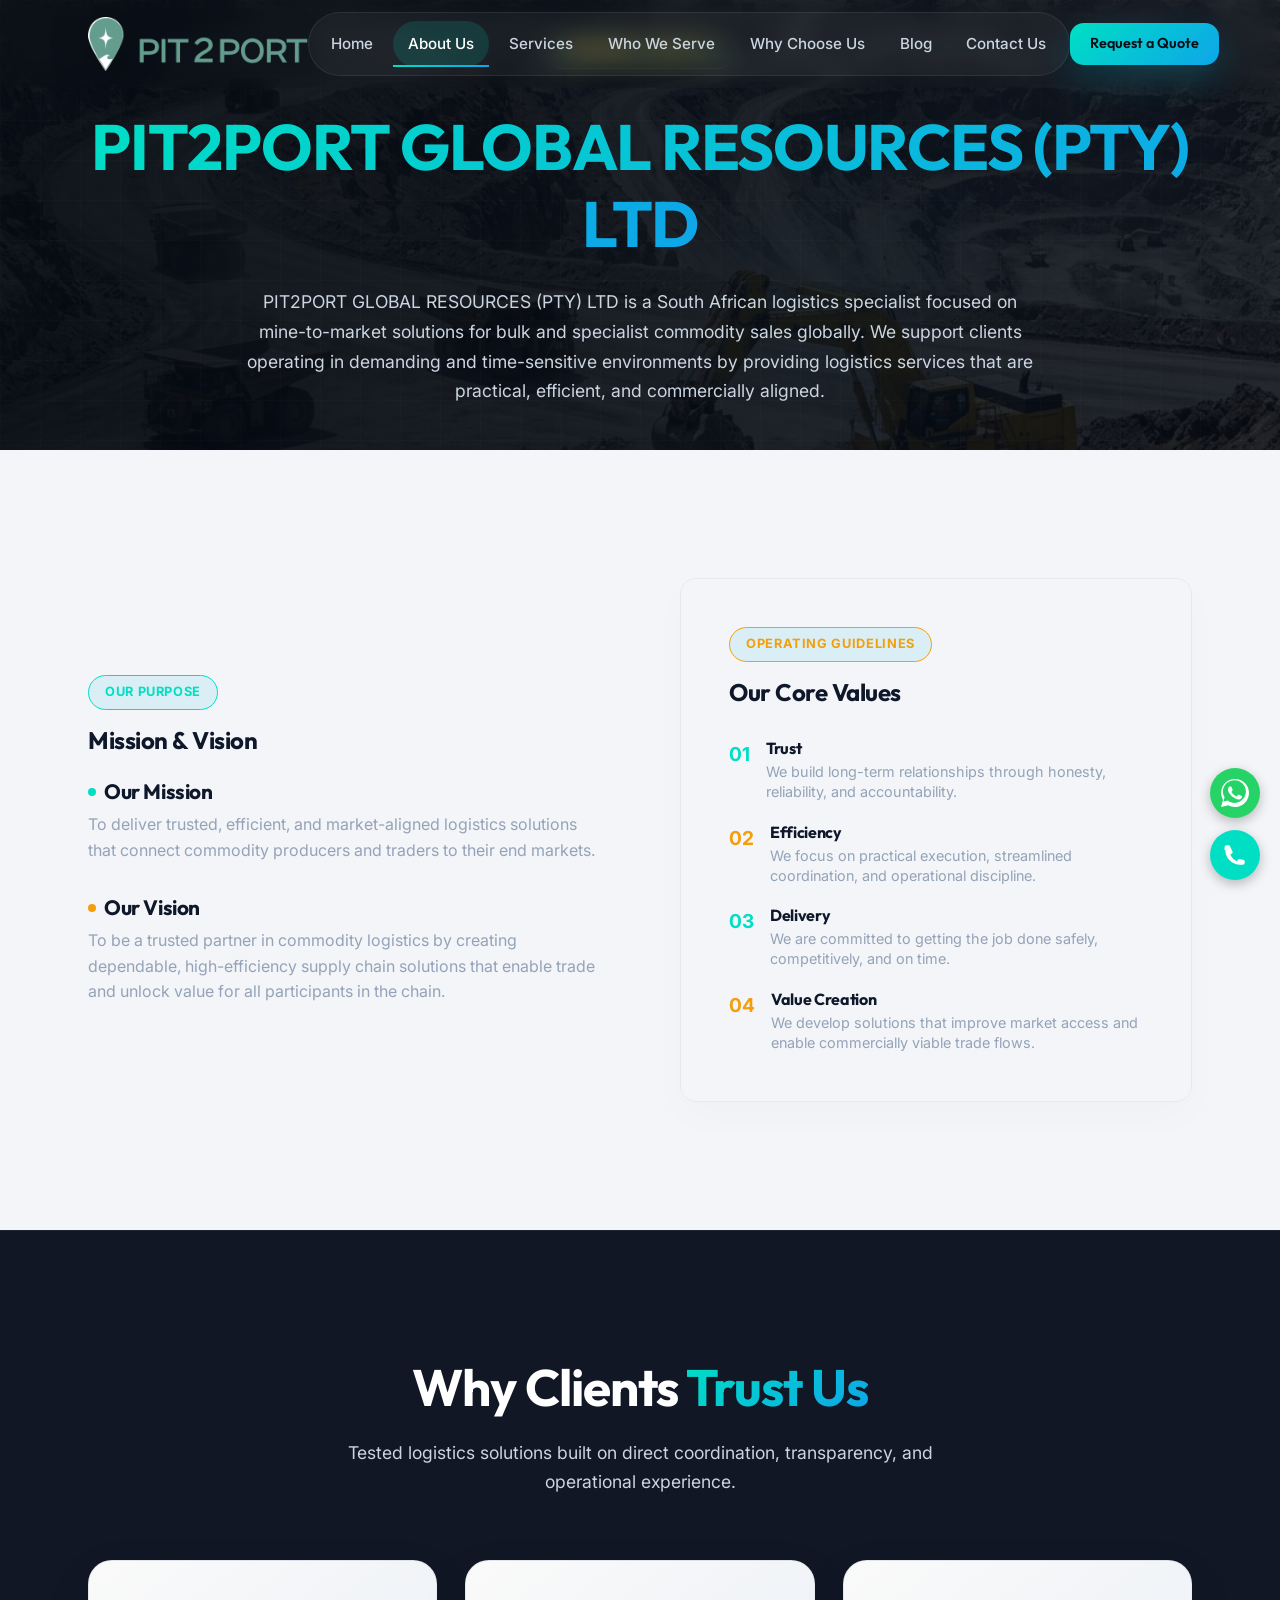
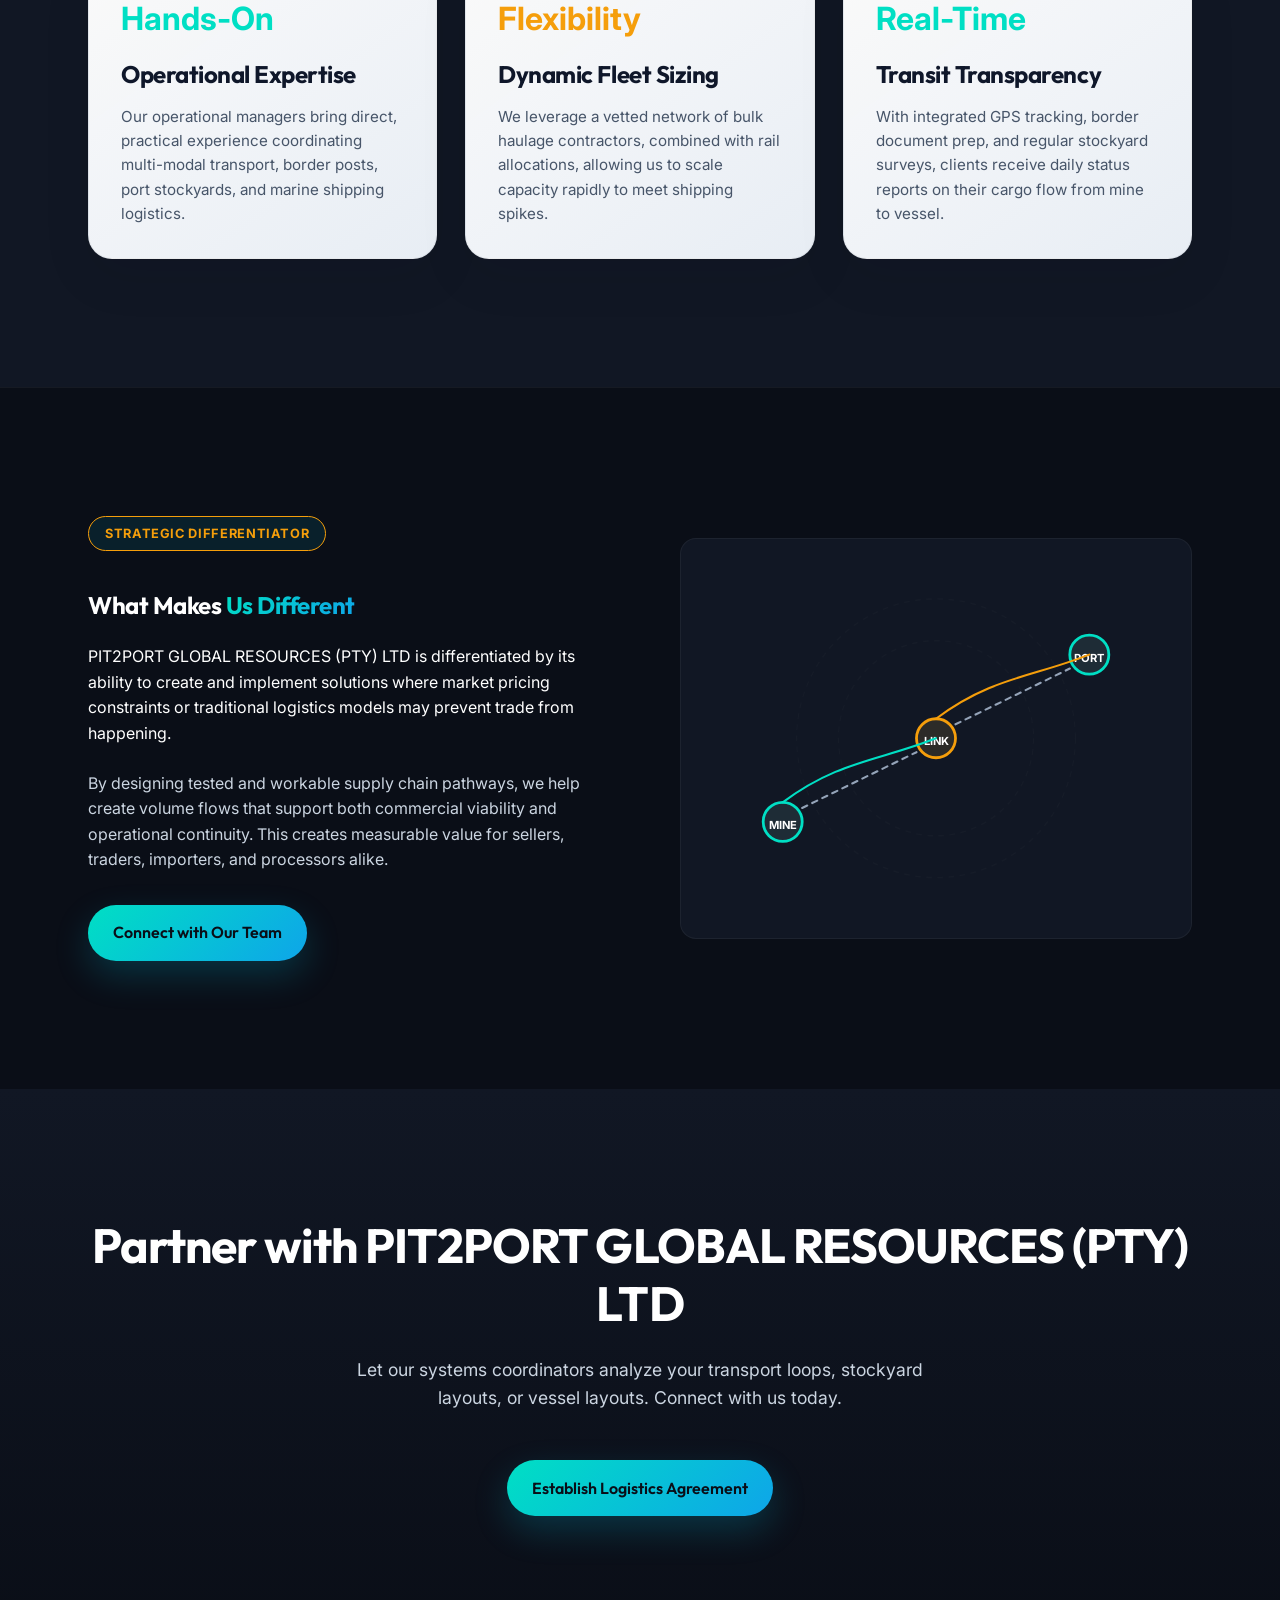
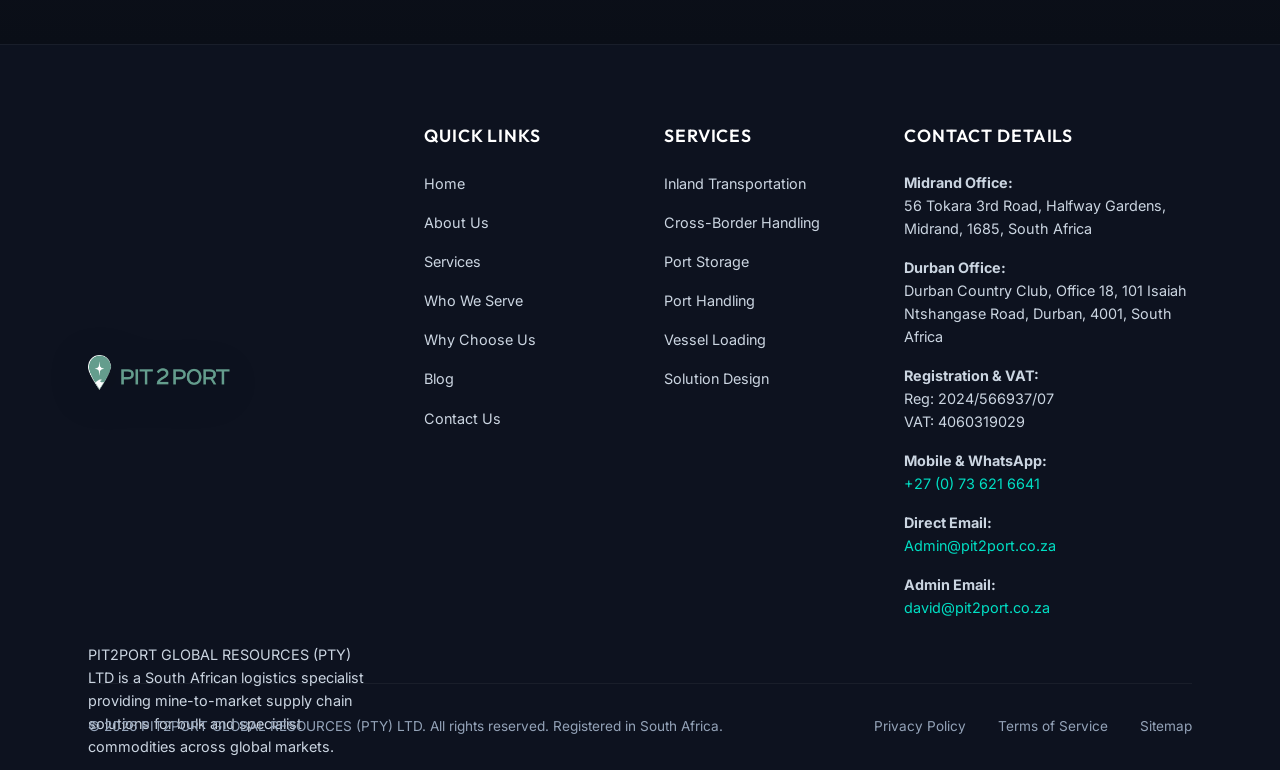
==== about.html @ 327b93f2 "Add PIT2PORT website for review Co-authored-by: Copilot <223556219+Copilot@users.noreply.github.com>" ====
<!doctype html>
<html lang="en">
  <head>
    <meta charset="UTF-8" />
    <meta name="viewport" content="width=device-width, initial-scale=1.0" />
    <meta
      name="description"
      content="PIT2PORT GLOBAL RESOURCES (PTY) LTD is a specialist logistics company designing and managing end-to-end mine-to-market supply chains. Learn about our Mission, Vision, and Values."
    />
    <meta
      name="keywords"
      content="Commodity Logistics, Bulk Commodity Transport, Mining Supply Chain, Africa Logistics, Mining Logistics, Supply Chain Solutions"
    />
    <link rel="canonical" href="https://www.pit2port.co.za/about.html" />

    <!-- Open Graph -->
    <meta property="og:type" content="website" />
    <meta property="og:url" content="https://www.pit2port.co.za/about.html" />
    <meta
      property="og:title"
      content="Your Trusted Commodity Logistics Partner | PIT2PORT GLOBAL RESOURCES (PTY) LTD"
    />
    <meta
      property="og:description"
      content="We connect mines, traders, processors, and global markets through practical, tested logistics solutions."
    />
    <meta property="og:image" content="images/mining.jpg" />

    <title>Your Trusted Commodity Logistics Partner | PIT2PORT GLOBAL RESOURCES (PTY) LTD</title>

    <!-- Favicon Support -->
    <link rel="icon" type="image/png" href="images/logo.png" />

    <!-- Stylesheets -->
    <link rel="stylesheet" href="css/style.css?v=mobilefix3" />
    <link rel="stylesheet" href="css/responsive.css?v=mobilefix3" />
  </head>
  <body class="about-page">
    <div id="scroll-progress"></div>

    <!-- STICKY HEADER -->
    <header class="header">
      <div class="container nav-container">
        <a href="index.html" class="logo" id="header-logo">
          <img src="images/logo.png" alt="Pit2Port Logo" />
        </a>

        <button
          class="menu-toggle"
          id="menu-toggle"
          aria-label="Toggle menu"
          aria-expanded="false"
        >
          <span></span>
          <span></span>
          <span></span>
        </button>

        <ul class="nav-menu">
          <li><a href="index.html" class="nav-link">Home</a></li>
          <li><a href="about.html" class="nav-link active">About Us</a></li>
          <li><a href="services.html" class="nav-link">Services</a></li>
          <li><a href="who-we-serve.html" class="nav-link">Who We Serve</a></li>
          <li>
            <a href="why-choose-us.html" class="nav-link">Why Choose Us</a>
          </li>
          <li><a href="blog.html" class="nav-link">Blog</a></li>
          <li><a href="contact.html" class="nav-link">Contact Us</a></li>
          <li class="nav-btn-mobile">
            <a href="contact.html#quote-form" class="btn btn-primary btn-sm"
              >Request a Quote</a
            >
          </li>
        </ul>

        <div class="nav-actions">
          <a
            href="contact.html#quote-form"
            class="btn btn-primary btn-header-quote"
            >Request a Quote</a
          >
        </div>
      </div>
    </header>

    <!-- HERO SECTION -->
    <section class="about-hero about-page-hero">
      <div class="grid-overlay"></div>
      <div class="glow-orb" style="top: 20%; right: 20%"></div>
      <div class="container about-hero-content">
        <span
          class="panel-tag reveal"
          style="color: var(--accent-gold); border-color: var(--accent-gold)"
          >Corporate Identity</span
        >
        <h1 class="reveal" style="transition-delay: 0.1s; margin-top: 1rem">
          <span class="text-gradient">PIT2PORT GLOBAL RESOURCES (PTY) LTD</span>
        </h1>
        <p
          class="reveal"
          style="
            transition-delay: 0.2s;
            max-width: 800px;
            font-size: 1.1rem;
            color: var(--text-secondary);
            margin-top: 1.5rem;
            line-height: 1.7;
          "
        >
          PIT2PORT GLOBAL RESOURCES (PTY) LTD is a South African logistics
          specialist focused on mine-to-market solutions for bulk and
          specialist commodity sales globally. We support clients operating
          in demanding and time-sensitive environments by providing logistics
          services that are practical, efficient, and commercially aligned.
        </p>
        <p
          class="reveal"
          style="
            transition-delay: 0.3s;
            max-width: 800px;
            font-size: 1.1rem;
            color: var(--text-secondary);
            margin-top: 1rem;
            line-height: 1.7;
            margin-left: auto;
            margin-right: auto;
          "
        >
          Our role is to ensure that commodities move safely and effectively
          from source to destination through coordinated inland transport,
          cross-border handling, port services, and vessel loading. We
          understand that in commodity markets, logistics is more than
          transportation.
        </p>
      </div>
    </section>

    <!-- MISSION, VISION, VALUES -->
    <section
      class="section"
      style="background: var(--bg-light); color: var(--text-dark)"
    >
      <div class="container">
        <div class="grid-2col reveal">
          <div>
            <span
              class="panel-tag"
              style="
                color: var(--accent-teal);
                border-color: var(--accent-teal);
                margin-bottom: 1rem;
              "
              >Our Purpose</span
            >
            <h2 style="color: var(--text-dark); margin-bottom: 1.5rem">
              Mission & Vision
            </h2>

            <div style="margin-bottom: 2rem">
              <h3
                style="
                  color: var(--text-dark);
                  font-size: 1.3rem;
                  margin-bottom: 0.5rem;
                  display: flex;
                  align-items: center;
                  gap: 0.5rem;
                "
              >
                <span
                  style="
                    width: 8px;
                    height: 8px;
                    background: var(--accent-teal);
                    border-radius: 50%;
                  "
                ></span>
                Our Mission
              </h3>
              <p style="color: var(--text-muted); line-height: 1.6">
                To deliver trusted, efficient, and market-aligned logistics
                solutions that connect commodity producers and traders to
                their end markets.
              </p>
            </div>

            <div>
              <h3
                style="
                  color: var(--text-dark);
                  font-size: 1.3rem;
                  margin-bottom: 0.5rem;
                  display: flex;
                  align-items: center;
                  gap: 0.5rem;
                "
              >
                <span
                  style="
                    width: 8px;
                    height: 8px;
                    background: var(--accent-gold);
                    border-radius: 50%;
                  "
                ></span>
                Our Vision
              </h3>
              <p style="color: var(--text-muted); line-height: 1.6">
                To be a trusted partner in commodity logistics by creating
                dependable, high-efficiency supply chain solutions that enable
                trade and unlock value for all participants in the chain.
              </p>
            </div>
          </div>

          <div
            style="
              background: var(--white);
              padding: 3rem;
              border-radius: var(--border-radius-md);
              border: 1px solid rgba(0, 0, 0, 0.05);
              box-shadow: 0 15px 40px rgba(0, 0, 0, 0.02);
            "
          >
            <span
              class="panel-tag"
              style="
                color: var(--accent-gold);
                border-color: var(--accent-gold);
                margin-bottom: 1rem;
              "
              >Operating Guidelines</span
            >
            <h2 style="color: var(--text-dark); margin-bottom: 2rem">
              Our Core Values
            </h2>

            <div
              class="esg-list"
              style="display: flex; flex-direction: column; gap: 1.25rem"
            >
              <!-- Value 1 -->
              <div style="display: flex; gap: 1rem">
                <div
                  style="
                    color: var(--accent-teal);
                    font-weight: 700;
                    font-size: 1.2rem;
                  "
                >
                  01
                </div>
                <div>
                  <h4 style="color: var(--text-dark); margin-bottom: 0.25rem">
                    Trust
                  </h4>
                  <p
                    style="
                      color: var(--text-muted);
                      font-size: 0.9rem;
                      line-height: 1.4;
                    "
                  >
                    We build long-term relationships through honesty,
                    reliability, and accountability.
                  </p>
                </div>
              </div>

              <!-- Value 2 -->
              <div style="display: flex; gap: 1rem">
                <div
                  style="
                    color: var(--accent-gold);
                    font-weight: 700;
                    font-size: 1.2rem;
                  "
                >
                  02
                </div>
                <div>
                  <h4 style="color: var(--text-dark); margin-bottom: 0.25rem">
                    Efficiency
                  </h4>
                  <p
                    style="
                      color: var(--text-muted);
                      font-size: 0.9rem;
                      line-height: 1.4;
                    "
                  >
                    We focus on practical execution, streamlined coordination,
                    and operational discipline.
                  </p>
                </div>
              </div>

              <!-- Value 3 -->
              <div style="display: flex; gap: 1rem">
                <div
                  style="
                    color: var(--accent-teal);
                    font-weight: 700;
                    font-size: 1.2rem;
                  "
                >
                  03
                </div>
                <div>
                  <h4 style="color: var(--text-dark); margin-bottom: 0.25rem">
                    Delivery
                  </h4>
                  <p
                    style="
                      color: var(--text-muted);
                      font-size: 0.9rem;
                      line-height: 1.4;
                    "
                  >
                    We are committed to getting the job done safely,
                    competitively, and on time.
                  </p>
                </div>
              </div>

              <!-- Value 4 -->
              <div style="display: flex; gap: 1rem">
                <div
                  style="
                    color: var(--accent-gold);
                    font-weight: 700;
                    font-size: 1.2rem;
                  "
                >
                  04
                </div>
                <div>
                  <h4 style="color: var(--text-dark); margin-bottom: 0.25rem">
                    Value Creation
                  </h4>
                  <p
                    style="
                      color: var(--text-muted);
                      font-size: 0.9rem;
                      line-height: 1.4;
                    "
                  >
                    We develop solutions that improve market access and enable
                    commercially viable trade flows.
                  </p>
                </div>
              </div>
            </div>
          </div>
        </div>
      </div>
    </section>

    <!-- WHY CLIENTS TRUST US -->
    <section
      class="section"
      style="
        background: var(--bg-secondary);
        border-top: 1px solid var(--glass-border);
      "
    >
      <div class="container">
        <h2 class="section-title reveal">
          Why Clients <span class="text-gradient">Trust Us</span>
        </h2>
        <p class="section-subtitle reveal">
          Tested logistics solutions built on direct coordination, transparency,
          and operational experience.
        </p>

        <div class="card-grid reveal">
          <!-- Trust Item 1 -->
          <div class="card-premium">
            <div
              style="
                font-size: 2rem;
                font-weight: 700;
                color: var(--accent-teal);
                margin-bottom: 1rem;
              "
            >
              Hands-On
            </div>
            <h3>Operational Expertise</h3>
            <p>
              Our operational managers bring direct, practical experience
              coordinating multi-modal transport, border posts, port stockyards,
              and marine shipping logistics.
            </p>
          </div>

          <!-- Trust Item 2 -->
          <div class="card-premium">
            <div
              style="
                font-size: 2rem;
                font-weight: 700;
                color: var(--accent-gold);
                margin-bottom: 1rem;
              "
            >
              Flexibility
            </div>
            <h3>Dynamic Fleet Sizing</h3>
            <p>
              We leverage a vetted network of bulk haulage contractors, combined
              with rail allocations, allowing us to scale capacity rapidly to
              meet shipping spikes.
            </p>
          </div>

          <!-- Trust Item 3 -->
          <div class="card-premium">
            <div
              style="
                font-size: 2rem;
                font-weight: 700;
                color: var(--accent-teal);
                margin-bottom: 1rem;
              "
            >
              Real-Time
            </div>
            <h3>Transit Transparency</h3>
            <p>
              With integrated GPS tracking, border document prep, and regular
              stockyard surveys, clients receive daily status reports on their
              cargo flow from mine to vessel.
            </p>
          </div>
        </div>
      </div>
    </section>

    <!-- DIFFERENTIATOR SECTION -->
    <section
      class="section"
      style="
        background: var(--bg-primary);
        border-top: 1px solid var(--glass-border);
      "
    >
      <div class="container grid-2col">
        <div class="reveal">
          <span
            class="panel-tag"
            style="color: var(--accent-gold); border-color: var(--accent-gold)"
            >Strategic Differentiator</span
          >
          <h2 style="margin-top: 1rem; margin-bottom: 1.5rem">
            What Makes <span class="text-gradient">Us Different</span>
          </h2>
          <p style="margin-bottom: 1.5rem">
            PIT2PORT GLOBAL RESOURCES (PTY) LTD is differentiated by its
            ability to create and implement solutions where market pricing
            constraints or traditional logistics models may prevent trade
            from happening.
          </p>
          <p style="margin-bottom: 2rem; color: var(--text-secondary)">
            By designing tested and workable supply chain pathways, we help
            create volume flows that support both commercial viability and
            operational continuity. This creates measurable value for sellers,
            traders, importers, and processors alike.
          </p>
          <a href="contact.html" class="btn btn-primary"
            >Connect with Our Team</a
          >
        </div>

        <div class="reveal" style="transition-delay: 0.2s">
          <!-- Systems thinking abstract graphic representing route nodes -->
          <svg
            width="100%"
            height="320"
            viewBox="0 0 320 240"
            fill="none"
            xmlns="http://www.w3.org/2000/svg"
            style="
              background: var(--bg-secondary);
              border: 1px solid var(--glass-border);
              border-radius: var(--border-radius-md);
              padding: 2rem;
            "
          >
            <circle
              cx="50"
              cy="180"
              r="14"
              fill="rgba(110, 164, 151, 0.15)"
              stroke="var(--accent-teal)"
              stroke-width="2"
            />
            <text
              x="50"
              y="185"
              fill="#FFFFFF"
              font-size="8"
              font-weight="bold"
              text-anchor="middle"
            >
              MINE
            </text>

            <circle
              cx="160"
              cy="120"
              r="14"
              fill="rgba(200, 155, 60, 0.15)"
              stroke="var(--accent-gold)"
              stroke-width="2"
            />
            <text
              x="160"
              y="125"
              fill="#FFFFFF"
              font-size="8"
              font-weight="bold"
              text-anchor="middle"
            >
              LINK
            </text>

            <circle
              cx="270"
              cy="60"
              r="14"
              fill="rgba(110, 164, 151, 0.15)"
              stroke="var(--accent-teal)"
              stroke-width="2"
            />
            <text
              x="270"
              y="65"
              fill="#FFFFFF"
              font-size="8"
              font-weight="bold"
              text-anchor="middle"
            >
              PORT
            </text>

            <path
              d="M64 170l82-40M174 110l82-40"
              stroke="var(--text-muted)"
              stroke-width="1.5"
              stroke-dasharray="4 4"
              stroke-linecap="round"
            />
            <path
              d="M50 166c40-30 70-30 110-46"
              stroke="var(--accent-teal)"
              stroke-width="1.5"
              stroke-linecap="round"
            />
            <path
              d="M160 106c40-30 70-30 110-46"
              stroke="var(--accent-gold)"
              stroke-width="1.5"
              stroke-linecap="round"
            />

            <!-- Globe coordinates background pattern -->
            <circle
              cx="160"
              cy="120"
              r="100"
              stroke="rgba(255,255,255,0.02)"
              stroke-dasharray="4 4"
              stroke-width="1"
            />
            <circle
              cx="160"
              cy="120"
              r="70"
              stroke="rgba(255,255,255,0.02)"
              stroke-dasharray="4 4"
              stroke-width="1"
            />
          </svg>
        </div>
      </div>
    </section>

    <!-- CTA -->
    <section
      class="section"
      style="background: var(--gradient-dark); text-align: center"
    >
      <div class="container reveal">
        <h2 style="font-size: clamp(2rem, 5vw, 3rem); margin-bottom: 1.5rem">
          Partner with PIT2PORT GLOBAL RESOURCES (PTY) LTD
        </h2>
        <p
          style="
            color: var(--text-secondary);
            max-width: 600px;
            margin: 0 auto 3rem auto;
            font-size: 1.1rem;
          "
        >
          Let our systems coordinators analyze your transport loops, stockyard
          layouts, or vessel layouts. Connect with us today.
        </p>
        <a href="contact.html" class="btn btn-primary"
          >Establish Logistics Agreement</a
        >
      </div>
    </section>

    <!-- FOOTER -->
    <footer
      class="footer"
      style="
        background: #0d121f;
        border-top: 1px solid rgba(255, 255, 255, 0.05);
        padding: 5rem 0 2rem 0;
      "
    >
      <div class="container">
        <div class="footer-grid">
          <div class="footer-brand">
            <a href="index.html" class="logo">
              <img
                src="images/logo.png"
                alt="Pit2Port Logo"
                style="height: 35px; width: auto"
              />
            </a>
            <p>
              PIT2PORT GLOBAL RESOURCES (PTY) LTD is a South African logistics
              specialist providing mine-to-market supply chain solutions for
              bulk and specialist commodities across global markets.
            </p>
            <!-- Placeholder social links (to be activated when company accounts are live)
            <div
              class="social-links"
              style="display: flex; gap: 1rem; margin-top: 1.5rem"
            >
              <a
                href="https://linkedin.com"
                target="_blank"
                class="social-icon"
                aria-label="LinkedIn"
              >
                <svg
                  fill="currentColor"
                  viewBox="0 0 24 24"
                  xmlns="http://www.w3.org/2000/svg"
                  style="width: 1.25rem; height: 1.25rem"
                >
                  <path
                    d="M19 0h-14c-2.761 0-5 2.239-5 5v14c0 2.761 2.239 5 5 5h14c2.762 0 5-2.239 5-5v-14c0-2.761-2.238-5-5-5zm-11 19h-3v-11h3v11zm-1.5-12.268c-.966 0-1.75-.79-1.75-1.764s.784-1.764 1.75-1.764 1.75.79 1.75 1.764-.783 1.764-1.75 1.764zm13.5 12.268h-3v-5.604c0-3.368-4-3.113-4 0v5.604h-3v-11h3v1.765c1.396-2.586 7-2.777 7 2.476v6.759z"
                  />
                </svg>
              </a>
              <a
                href="https://facebook.com"
                target="_blank"
                class="social-icon"
                aria-label="Facebook"
              >
                <svg
                  fill="currentColor"
                  viewBox="0 0 24 24"
                  xmlns="http://www.w3.org/2000/svg"
                  style="width: 1.25rem; height: 1.25rem"
                >
                  <path
                    d="M22 12c0-5.52-4.48-10-10-10S2 6.48 2 12c0 4.84 3.44 8.87 8 9.8V15H8v-3h2V9.5C10 7.57 11.57 6 13.5 6H16v3h-2c-.55 0-1 .45-1 1v2h3v3h-3v6.95c4.56-.93 8-4.96 8-9.75z"
                  />
                </svg>
              </a>
              <a
                href="https://twitter.com"
                target="_blank"
                class="social-icon"
                aria-label="X / Twitter"
              >
                <svg
                  fill="currentColor"
                  viewBox="0 0 24 24"
                  xmlns="http://www.w3.org/2000/svg"
                  style="width: 1.25rem; height: 1.25rem"
                >
                  <path
                    d="M18.244 2.25h3.308l-7.227 8.26 8.502 11.24H16.17l-5.214-6.817L4.99 21.75H1.68l7.73-8.835L1.254 2.25H8.08l4.713 6.231zm-1.161 17.52h1.833L7.084 4.126H5.117z"
                  />
                </svg>
              </a>
            </div>
            -->
          </div>

          <div>
            <h3 class="footer-heading">Quick Links</h3>
            <ul class="footer-links">
              <li><a href="index.html" class="footer-link">Home</a></li>
              <li><a href="about.html" class="footer-link">About Us</a></li>
              <li><a href="services.html" class="footer-link">Services</a></li>
              <li>
                <a href="who-we-serve.html" class="footer-link">Who We Serve</a>
              </li>
              <li>
                <a href="why-choose-us.html" class="footer-link"
                  >Why Choose Us</a
                >
              </li>
              <li><a href="blog.html" class="footer-link">Blog</a></li>
              <li><a href="contact.html" class="footer-link">Contact Us</a></li>
            </ul>
          </div>

          <div>
            <h3 class="footer-heading">Services</h3>
            <ul class="footer-links">
              <li>
                <a
                  href="services.html#inland-transportation"
                  class="footer-link"
                  >Inland Transportation</a
                >
              </li>
              <li>
                <a
                  href="services.html#cross-border-handling"
                  class="footer-link"
                  >Cross-Border Handling</a
                >
              </li>
              <li>
                <a href="services.html#port-storage" class="footer-link"
                  >Port Storage</a
                >
              </li>
              <li>
                <a href="services.html#port-handling" class="footer-link"
                  >Port Handling</a
                >
              </li>
              <li>
                <a href="services.html#vessel-loading" class="footer-link"
                  >Vessel Loading</a
                >
              </li>
              <li>
                <a href="services.html#supply-chain-design" class="footer-link"
                  >Solution Design</a
                >
              </li>
            </ul>
          </div>

          <div>
            <h3 class="footer-heading">Contact Details</h3>
            <ul
              class="footer-links"
              style="color: var(--text-secondary); font-size: 0.9rem; gap: 1rem"
            >
              <li>
                <strong>Midrand Office:</strong><br />
                56 Tokara 3rd Road, Halfway Gardens, Midrand, 1685, South Africa
              </li>
              <li>
                <strong>Durban Office:</strong><br />
                Durban Country Club, Office 18, 101 Isaiah Ntshangase Road,
                Durban, 4001, South Africa
              </li>
              <li>
                <strong>Registration & VAT:</strong><br />
                Reg: 2024/566937/07<br />
                VAT: 4060319029
              </li>
              <li>
                <strong>Mobile & WhatsApp:</strong><br />
                <a href="tel:+27736216641" style="color: var(--accent-teal)"
                  >+27 (0) 73 621 6641</a
                >
              </li>
              <li>
                <strong>Direct Email:</strong><br />
                <a
                  href="mailto:Admin@pit2port.co.za"
                  style="color: var(--accent-teal)"
                  >Admin@pit2port.co.za</a
                >
              </li>
              <li>
                <strong>Admin Email:</strong><br />
                <a
                  href="mailto:david@pit2port.co.za"
                  style="color: var(--accent-teal)"
                  >david@pit2port.co.za</a
                >
              </li>
            </ul>
          </div>
        </div>

        <div class="footer-bottom">
          <p>
            &copy; 2026 PIT2PORT GLOBAL RESOURCES (PTY) LTD. All rights
            reserved. Registered in South Africa.
          </p>
          <div class="footer-bottom-links">
            <a href="contact.html">Privacy Policy</a>
            <a href="contact.html#quote-form">Terms of Service</a>
            <a href="contact.html">Sitemap</a>
          </div>
        </div>
      </div>
    </footer>

    <!-- MOBILE CLICK-TO-CALL & WHATSAPP FLOATING BUTTONS -->
    <div
      class="floating-buttons"
      style="
        position: fixed;
        bottom: 20px;
        right: 20px;
        display: flex;
        flex-direction: column;
        gap: 12px;
        z-index: 1000;
      "
    >
      <!-- WhatsApp Floating Button -->
      <a
        href="https://wa.me/27736216641?text=Hi%20Pit2Port%2C%20I%20would%20like%20to%20request%20a%20logistics%20quote."
        target="_blank"
        style="
          width: 50px;
          height: 50px;
          background: #25d366;
          border-radius: 50%;
          display: flex;
          align-items: center;
          justify-content: center;
          box-shadow: 0 4px 12px rgba(0, 0, 0, 0.25);
          transition: transform 0.2s;
        "
        onmouseover="this.style.transform = 'scale(1.1)'"
        onmouseout="this.style.transform = 'scale(1)'"
        aria-label="Chat on WhatsApp"
      >
        <svg
          fill="#FFFFFF"
          viewBox="0 0 24 24"
          xmlns="http://www.w3.org/2000/svg"
          style="width: 28px; height: 28px"
        >
          <path
            d="M.057 24l1.687-6.163c-1.041-1.804-1.588-3.849-1.587-5.946C.06 5.348 5.397.01 12.008.01c3.202.001 6.212 1.246 8.477 3.514 2.266 2.268 3.507 5.28 3.505 8.484-.004 6.657-5.34 11.997-11.953 11.997-2.005-.001-3.973-.502-5.724-1.455L0 24zm6.59-4.846c1.6.95 3.188 1.449 4.825 1.451 5.436 0 9.86-4.37 9.864-9.799.002-2.63-1.023-5.101-2.885-6.968C16.63 2.01 14.154.993 11.53 1.003c-5.438 0-9.864 4.372-9.869 9.803-.002 1.73.475 3.42 1.381 4.908l-.98 3.577 3.676-.957zM17.47 14.397c-.3-.149-1.777-.878-2.05-.978-.272-.098-.47-.149-.669.149-.198.297-.767.966-.94 1.164-.173.199-.347.223-.647.074-.3-.149-1.265-.467-2.41-1.487-.89-.794-1.49-1.77-1.664-2.07-.173-.299-.018-.46.131-.609.135-.134.3-.349.449-.523.15-.174.2-.298.3-.497.099-.198.05-.372-.025-.521-.075-.149-.669-1.612-.916-2.207-.242-.579-.487-.5-.669-.51-.173-.008-.371-.01-.57-.01-.198 0-.52.074-.792.372-.272.297-1.04 1.016-1.04 2.479 0 1.462 1.065 2.875 1.213 3.074.149.198 2.096 3.2 5.077 4.487.709.306 1.262.489 1.694.625.712.227 1.36.195 1.871.118.571-.085 1.777-.726 2.025-1.43.248-.703.248-1.306.173-1.43-.075-.124-.272-.198-.57-.347z"
          />
        </svg>
      </a>
      <!-- Phone Floating Button -->
      <a
        href="tel:+27736216641"
        style="
          width: 50px;
          height: 50px;
          background: var(--accent-teal);
          border-radius: 50%;
          display: flex;
          align-items: center;
          justify-content: center;
          box-shadow: 0 4px 12px rgba(0, 0, 0, 0.25);
          transition: transform 0.2s;
        "
        onmouseover="this.style.transform = 'scale(1.1)'"
        onmouseout="this.style.transform = 'scale(1)'"
        aria-label="Call Office"
      >
        <svg
          fill="#FFFFFF"
          viewBox="0 0 24 24"
          xmlns="http://www.w3.org/2000/svg"
          style="width: 24px; height: 24px"
        >
          <path
            d="M2.25 6.75c0 8.284 6.716 15 15 15h2.25a2.25 2.25 0 002.25-2.25v-1.372c0-.516-.351-.966-.852-1.091l-4.423-1.106c-.44-.11-.902.055-1.173.417l-1.514 2.018a14.947 14.947 0 01-6.577-6.577l2.018-1.514c.361-.272.527-.734.417-1.173L6.963 3.106a1.125 1.125 0 00-1.091-.852H3.75A2.25 2.25 0 001.5 4.5v2.25z"
          />
        </svg>
      </a>
    </div>

    
    <!-- MOBILE STICKY BOTTOM ACTION BAR -->
    <div class="mobile-sticky-bar">
      <a href="https://wa.me/27736216641?text=Hi%20Pit2Port%2C%20I%20would%20like%20to%20request%20a%20logistics%20quote." target="_blank" class="sticky-bar-item whatsapp">
        <svg fill="currentColor" viewBox="0 0 24 24" xmlns="http://www.w3.org/2000/svg" style="width: 20px; height: 20px;">
          <path d="M.057 24l1.687-6.163c-1.041-1.804-1.588-3.849-1.587-5.946C.06 5.348 5.397.01 12.008.01c3.202.001 6.212 1.246 8.477 3.514 2.266 2.268 3.507 5.28 3.505 8.484-.004 6.657-5.34 11.997-11.953 11.997-2.005-.001-3.973-.502-5.724-1.455L0 24zm6.59-4.846c1.6.95 3.188 1.449 4.825 1.451 5.436 0 9.86-4.37 9.864-9.799.002-2.63-1.023-5.101-2.885-6.968C16.63 2.01 14.154.993 11.53 1.003c-5.438 0-9.864 4.372-9.869 9.803-.002 1.73.475 3.42 1.381 4.908l-.98 3.577 3.676-.957zM17.47 14.397c-.3-.149-1.777-.878-2.05-.978-.272-.098-.47-.149-.669.149-.198.297-.767.966-.94 1.164-.173.199-.347.223-.647.074-.3-.149-1.265-.467-2.41-1.487-.89-.794-1.49-1.77-1.664-2.07-.173-.299-.018-.46.131-.609.135-.134.3-.349.449-.523.15-.174.2-.298.3-.497.099-.198.05-.372-.025-.521-.075-.149-.669-1.612-.916-2.207-.242-.579-.487-.5-.669-.51-.173-.008-.371-.01-.57-.01-.198 0-.52.074-.792.372-.272.297-1.04 1.016-1.04 2.479 0 1.462 1.065 2.875 1.213 3.074.149.198 2.096 3.2 5.077 4.487.709.306 1.262.489 1.694.625.712.227 1.36.195 1.871.118.571-.085 1.777-.726 2.025-1.43.248-.703.248-1.306.173-1.43-.075-.124-.272-.198-.57-.347z"/>
        </svg>
        <span>WhatsApp</span>
      </a>
      <a href="tel:+27736216641" class="sticky-bar-item phone">
        <svg fill="currentColor" viewBox="0 0 24 24" xmlns="http://www.w3.org/2000/svg" style="width: 18px; height: 18px;">
          <path d="M2.25 6.75c0 8.284 6.716 15 15 15h2.25a2.25 2.25 0 002.25-2.25v-1.372c0-.516-.351-.966-.852-1.091l-4.423-1.106c-.44-.11-.902.055-1.173.417l-1.514 2.018a14.947 14.947 0 01-6.577-6.577l2.018-1.514c.361-.272.527-.734.417-1.173L6.963 3.106a1.125 1.125 0 00-1.091-.852H3.75A2.25 2.25 0 001.5 4.5v2.25z"/>
        </svg>
        <span>Call Us</span>
      </a>
      <a href="contact.html#quote-form" class="sticky-bar-item quote">
        <svg fill="currentColor" viewBox="0 0 24 24" xmlns="http://www.w3.org/2000/svg" style="width: 18px; height: 18px;">
          <path d="M19.5 21a3 3 0 003-3v-4.5a3 3 0 00-3-3h-15a3 3 0 00-3 3V18a3 3 0 003 3h15zM1.5 10.146V6a3 3 0 013-3h15a3 3 0 013 3v4.146c-.927-.723-2.099-1.146-3.375-1.146h-14.25c-1.276 0-2.448.423-3.375 1.146z" />
        </svg>
        <span>Get Quote</span>
      </a>
    </div>

    <!-- Scripts -->
    <script src="js/main.js?v=mobilefix3"></script>
    <script src="js/animations.js?v=mobilefix3"></script>
  </body>
</html>
---- css/style.css ----
@import url('https://fonts.googleapis.com/css2?family=Inter:wght@300;400;500;600;700&family=Outfit:wght@300;400;500;600;700;800&display=swap');

/* ==========================================
   CSS CUSTOM VARIABLES & COLOR PALETTE
   ========================================== */
:root {
  /* Color Palette */
  --bg-primary: #0a0e17;
  --bg-secondary: #111724;
  --bg-tertiary: #1a2235;
  --bg-light: #f3f5f8;
  --text-primary: #ffffff;
  --text-secondary: #cbd5e1;
  --text-muted: #94a3b8;
  --text-dark: #0f172a;
  --accent-teal: #00dfc4;
  --accent-cyan: #0ea5e9;
  --accent-blue: #0284c7;
  --accent-gold: #f59e0b;
  --accent-green: #10b981;
  
  /* Gradients */
  --gradient-primary: linear-gradient(135deg, #00dfc4 0%, #0ea5e9 100%);
  --gradient-gold: linear-gradient(135deg, #f59e0b 0%, #d97706 100%);
  --gradient-dark: linear-gradient(180deg, #111724 0%, #0a0e17 100%);
  --gradient-card: linear-gradient(145deg, rgba(26, 34, 53, 0.8) 0%, rgba(10, 14, 23, 0.6) 100%);
  --gradient-glow: linear-gradient(90deg, rgba(0, 223, 196, 0.15) 0%, rgba(245, 158, 11, 0.15) 100%);
  
  /* Glassmorphism */
  --glass-bg: rgba(10, 14, 23, 0.85);
  --glass-border: rgba(255, 255, 255, 0.05);
  --glass-border-hover: rgba(0, 223, 196, 0.35);
  --glass-shadow: 0 12px 40px 0 rgba(0, 0, 0, 0.5);
  --shadow-glow: 0 0 35px rgba(0, 223, 196, 0.15);
  
  /* Layout & Animation */
  --border-radius-sm: 8px;
  --border-radius-md: 16px;
  --border-radius-lg: 24px;
  --transition-fast: 0.2s cubic-bezier(0.4, 0, 0.2, 1);
  --transition-smooth: all 0.4s cubic-bezier(0.16, 1, 0.3, 1);
  --max-width: 1320px;
}

/* ==========================================
   GLOBAL RESET & STYLES
   ========================================== */
*, *::before, *::after {
  box-sizing: border-box;
  margin: 0;
  padding: 0;
}

html {
  scroll-behavior: smooth;
  scroll-padding-top: 120px;
  font-size: 16px;
  background-color: var(--bg-primary);
  color: var(--text-primary);
  font-family: 'Inter', sans-serif;
  overflow-x: hidden;
}

body {
  min-height: 100vh;
  line-height: 1.6;
  position: relative;
  background: linear-gradient(180deg, #071019 0%, #0b1322 100%);
  color: var(--text-primary);
}

body.nav-open {
  overflow: hidden;
}

/* Scroll Progress Bar */
#scroll-progress {
  position: fixed;
  top: 0;
  left: 0;
  height: 3px;
  background: var(--gradient-primary);
  width: 0%;
  z-index: 1000;
  transition: width 0.1s ease;
}

/* Custom Selection */
::selection {
  background-color: var(--accent-cyan);
  color: var(--bg-primary);
}

/* Headings */
h1, h2, h3, h4, h5, h6 {
  font-family: 'Outfit', sans-serif;
  font-weight: 700;
  letter-spacing: -0.02em;
  line-height: 1.2;
  color: #ffffff;
}

a {
  text-decoration: none;
  color: inherit;
  transition: var(--transition-fast);
}

img, svg {
  display: block;
  max-width: 100%;
  height: auto;
}

/* ==========================================
   ENHANCED LAYOUT & UI SYSTEM
   ========================================== */
.header {
  padding: 0 24px;
  background: transparent;
  box-shadow: none;
}

.header-scrolled {
  background: rgba(7, 10, 18, 0.94) !important;
  box-shadow: 0 18px 45px rgba(0, 0, 0, 0.24);
}

.logo {
  display: inline-flex;
  align-items: center;
  padding: 0.2rem 0;
}

.logo img {
  max-height: 56px;
  max-width: 220px;
  filter: drop-shadow(0 8px 20px rgba(0, 0, 0, 0.18));
}

.nav-menu {
  display: flex;
  align-items: center;
  gap: 0.28rem;
  list-style: none;
  padding: 0.28rem 0.5rem;
  border: 1px solid rgba(255, 255, 255, 0.08);
  border-radius: 999px;
  background: rgba(255, 255, 255, 0.04);
  backdrop-filter: blur(16px);
  flex-wrap: nowrap;
  overflow: auto;
}

.nav-link {
  display: inline-flex;
  align-items: center;
  padding: 0.52rem 0.8rem;
  border-radius: 999px;
  color: var(--text-secondary);
  white-space: nowrap;
}

.nav-link:hover,
.nav-link.active {
  color: #ffffff;
  background: rgba(0, 223, 196, 0.14);
}

.nav-actions .btn,
.nav-btn-mobile .btn {
  white-space: nowrap;
}

.btn {
  display: inline-flex;
  align-items: center;
  justify-content: center;
  padding: 0.95rem 1.55rem;
  font-family: 'Outfit', sans-serif;
  font-weight: 600;
  border-radius: 999px;
  transition: var(--transition-smooth);
  cursor: pointer;
  border: none;
  font-size: 1rem;
  gap: 0.5rem;
  box-shadow: 0 12px 30px rgba(2, 6, 23, 0.18);
}

.btn:hover {
  transform: translateY(-3px);
}

.btn-primary {
  background: var(--gradient-primary);
  color: var(--bg-primary);
  box-shadow: 0 14px 35px rgba(6, 182, 212, 0.22);
}

.btn-secondary {
  background: rgba(255, 255, 255, 0.08);
  color: #ffffff;
  border: 1px solid rgba(255, 255, 255, 0.14);
  backdrop-filter: blur(10px);
}

.hero-section {
  min-height: 88vh;
  padding-top: 6.5rem;
  position: relative;
  background-image: linear-gradient(90deg, rgba(6, 10, 18, 0.72) 0%, rgba(6, 10, 18, 0.5) 45%, rgba(6, 10, 18, 0.28) 100%), url("../images/hero.jpg");
  background-image: linear-gradient(90deg, rgba(6, 10, 18, 0.72) 0%, rgba(6, 10, 18, 0.5) 45%, rgba(6, 10, 18, 0.28) 100%), url("../images/hero.webp");
  background-size: cover;
  background-position: center;
  background-repeat: no-repeat;
}

.hero-section::before {
  content: '';
  position: absolute;
  inset: 0;
  background: radial-gradient(circle at top right, rgba(0, 223, 196, 0.16), transparent 35%);
  pointer-events: none;
  z-index: 1;
}

.hero-content {
  display: flex;
  align-items: start;
  position: relative;
  z-index: 2;
  padding-left: 3rem;
  padding-right: 1rem;
}

.hero-text {
  max-width: 640px;
  text-align: left;
  align-self: start;
}

.hero-text h1 {
  font-size: clamp(2.6rem, 4.8vw, 4.6rem);
  line-height: 1.04;
  margin-bottom: 0.9rem;
  font-weight: 700;
}

.hero-text p {
  font-size: clamp(1rem, 1.6vw, 1.12rem);
  color: var(--text-secondary);
  margin-bottom: 1.6rem;
  max-width: 560px;
}

.hero-cta {
  display: flex;
  flex-wrap: wrap;
  gap: 1rem;
}

/* Strong header CTA visibility overrides
   - hide mobile CTA by default (desktop)
   - show mobile CTA only on small viewports
   Use !important to avoid old-hosted CSS conflicts. */
.nav-btn-mobile {
  display: none !important;
}

@media (max-width: 1024px) {
  .nav-actions { display: none !important; }
  .menu-toggle { display: flex !important; }
  .nav-btn-mobile { display: block !important; margin-top: 1rem; width: 100% !important; }
  .nav-btn-mobile .btn { width: 100% !important; }
}

.section {
  padding: 6.5rem 0;
}

.card-grid {
  gap: 1.75rem;
}

.card-premium {
  padding: 2.25rem;
  border-radius: 24px;
  background: linear-gradient(145deg, rgba(17, 24, 39, 0.95) 0%, rgba(10, 14, 23, 0.78) 100%);
  border: 1px solid rgba(255, 255, 255, 0.08);
  box-shadow: 0 18px 45px rgba(2, 6, 23, 0.24);
}

.card-premium:hover {
  transform: translateY(-8px);
  box-shadow: 0 26px 60px rgba(2, 6, 23, 0.34), 0 0 0 1px rgba(0, 223, 196, 0.14);
}

.about-hero {
  min-height: 480px;
  padding-top: 8rem;
  position: relative;
}

.about-hero::before {
  content: '';
  position: absolute;
  inset: 0;
  background: linear-gradient(90deg, rgba(4, 9, 17, 0.85) 0%, rgba(4, 9, 17, 0.62) 100%);
  z-index: 1;
}

.about-hero > * {
  position: relative;
  z-index: 2;
}

.about-hero-content {
  text-align: center;
}

.service-detail-row {
  gap: 3rem;
  margin-bottom: 6rem;
}

.service-detail-visual img,
.about-visual img,
.grid-2col img {
  width: 100%;
  height: 320px;
  object-fit: cover;
  display: block;
}

.contact-container {
  border-radius: 28px;
  overflow: hidden;
  box-shadow: 0 24px 70px rgba(2, 6, 23, 0.2);
}

.contact-form-side {
  background: linear-gradient(145deg, rgba(255, 255, 255, 0.98) 0%, rgba(243, 247, 251, 0.97) 100%);
}

.contact-form-side h2,
.contact-form-side p {
  color: var(--text-dark);
}

.form-grid {
  gap: 1.25rem 1.5rem;
}

.form-group {
  margin-bottom: 0;
}

.form-input,
.form-select,
.form-textarea {
  width: 100%;
  padding: 0.95rem 1rem;
  border: 1px solid rgba(15, 23, 42, 0.12);
  border-radius: 16px;
  background: rgba(255, 255, 255, 0.95);
  color: var(--text-dark);
  font-size: 1rem;
  font-family: inherit;
  box-shadow: inset 0 1px 2px rgba(15, 23, 42, 0.06);
}

.form-input:focus,
.form-select:focus,
.form-textarea:focus {
  outline: none;
  border-color: var(--accent-teal);
  box-shadow: 0 0 0 4px rgba(0, 223, 196, 0.16);
}

.form-textarea {
  min-height: 140px;
  resize: vertical;
}

.contact-info-side {
  background: linear-gradient(135deg, #111827 0%, #0f172a 100%);
}

.info-item {
  align-items: flex-start;
}

.floating-buttons {
  bottom: 24px;
  right: 24px;
  gap: 0.8rem;
  z-index: 1000;
}

.floating-buttons a {
  width: 56px;
  height: 56px;
  border-radius: 50%;
  box-shadow: 0 18px 40px rgba(0, 0, 0, 0.25);
}

.floating-buttons a:hover {
  transform: translateY(-3px) scale(1.03);
}

.footer-grid {
  gap: 2.5rem;
}

.footer-brand .logo img {
  height: 42px;
}

.footer-bottom {
  flex-wrap: wrap;
  gap: 1rem;
}

.container {
  width: 100%;
  max-width: var(--max-width);
  margin: 0 auto;
  padding: 0 2rem;
}

.section {
  padding: 8rem 0;
  position: relative;
}

.text-gradient {
  background: var(--gradient-primary);
  -webkit-background-clip: text;
  -webkit-text-fill-color: transparent;
  background-clip: text;
}

.text-gold {
  color: var(--accent-gold);
}

.section-title {
  font-size: clamp(2.2rem, 4vw, 3.2rem);
  text-align: center;
  margin-bottom: 1.5rem;
  line-height: 1.1;
}

.section-subtitle {
  font-size: 1.1rem;
  color: var(--text-secondary);
  text-align: center;
  max-width: 600px;
  margin: 0 auto 4rem auto;
}

/* Background Grid Overlay */
.grid-overlay {
  position: absolute;
  top: 0;
  left: 0;
  width: 100%;
  height: 100%;
  background-image: 
    linear-gradient(to right, rgba(255, 255, 255, 0.01) 1px, transparent 1px),
    linear-gradient(to bottom, rgba(255, 255, 255, 0.01) 1px, transparent 1px);
  background-size: 40px 40px;
  pointer-events: none;
  z-index: 1;
}

.glow-orb {
  position: absolute;
  width: 400px;
  height: 400px;
  border-radius: 50%;
  background: radial-gradient(circle, rgba(6, 182, 212, 0.08) 0%, transparent 70%);
  filter: blur(40px);
  pointer-events: none;
  z-index: 0;
}

/* ==========================================
   BUTTONS
   ========================================== */
.btn {
  display: inline-flex;
  align-items: center;
  justify-content: center;
  padding: 0.95rem 1.55rem;
  font-family: 'Outfit', sans-serif;
  font-weight: 600;
  border-radius: 999px;
  transition: var(--transition-smooth);
  cursor: pointer;
  border: none;
  font-size: 1rem;
  gap: 0.5rem;
  box-shadow: 0 12px 30px rgba(2, 6, 23, 0.18);
}

.btn:hover {
  transform: translateY(-3px);
}

.btn-primary {
  background: var(--gradient-primary);
  color: var(--bg-primary);
  box-shadow: 0 14px 35px rgba(6, 182, 212, 0.22);
}

.btn-primary:hover {
  transform: translateY(-3px);
  box-shadow: 0 16px 35px rgba(6, 182, 212, 0.3), var(--shadow-glow);
}

.btn-secondary {
  background: rgba(255, 255, 255, 0.08);
  color: #ffffff;
  border: 1px solid rgba(255, 255, 255, 0.14);
  backdrop-filter: blur(10px);
}

.btn-secondary:hover {
  border-color: var(--accent-cyan);
  background: rgba(6, 182, 212, 0.08);
  transform: translateY(-3px);
}

.btn-gold {
  background: var(--gradient-gold);
  color: var(--bg-primary);
  box-shadow: 0 14px 35px rgba(245, 158, 11, 0.25);
}

.btn-gold:hover {
  transform: translateY(-3px);
  box-shadow: 0 16px 35px rgba(245, 158, 11, 0.3);
}

/* ==========================================
   NAVBAR
   ========================================== */
.header {
  position: fixed;
  top: 0;
  left: 0;
  width: 100%;
  z-index: 100;
  transition: var(--transition-smooth);
  background: transparent;
  height: 88px;
  padding: 0 24px;
  display: flex;
  align-items: center;
}

.header-scrolled {
  background: rgba(7, 10, 18, 0.94) !important;
  backdrop-filter: blur(16px);
  -webkit-backdrop-filter: blur(16px);
  border-bottom: 1px solid rgba(255, 255, 255, 0.08);
  box-shadow: 0 18px 45px rgba(0, 0, 0, 0.24);
  height: 76px;
}

.nav-container {
  display: flex;
  justify-content: space-between;
  align-items: center;
  width: 100%;
  max-width: var(--max-width);
  margin: 0 auto;
  padding: 0;
  height: 100%;
}

.logo {
  display: flex;
  align-items: center;
  height: 100%;
}

.logo img {
  max-height: 56px;
  max-width: 220px;
  width: auto;
  height: auto;
  object-fit: contain;
  display: block;
  transition: var(--transition-smooth);
  filter: drop-shadow(0 8px 20px rgba(0, 0, 0, 0.18));
}

.header-scrolled .logo img {
  max-height: 52px;
}

.logo-icon {
  width: 2.2rem;
  height: 2.2rem;
  background: var(--gradient-primary);
  border-radius: 6px;
  display: flex;
  align-items: center;
  justify-content: center;
  font-weight: 800;
  color: var(--bg-primary);
}

.nav-menu {
  display: flex;
  align-items: center;
  gap: 0.28rem;
  list-style: none;
  padding: 0.28rem 0.5rem;
  border: 1px solid rgba(255, 255, 255, 0.08);
  border-radius: 999px;
  background: rgba(255, 255, 255, 0.04);
  backdrop-filter: blur(16px);
  flex-wrap: nowrap;
  overflow: visible;
}

.nav-link {
  font-size: 0.95rem;
  font-weight: 500;
  color: var(--text-secondary);
  position: relative;
  padding: 0.52rem 0.8rem;
  border-radius: 999px;
  white-space: nowrap;
}

.nav-link:hover, .nav-link.active {
  color: #ffffff;
  background: rgba(0, 223, 196, 0.14);
}

.nav-link::after {
  content: '';
  position: absolute;
  bottom: 0;
  left: 0;
  width: 0;
  height: 2px;
  background: var(--gradient-primary);
  transition: var(--transition-smooth);
}

.nav-link:hover::after, .nav-link.active::after {
  width: 100%;
}

/* Header Action Button (Desktop CTA) */
.nav-actions {
  display: flex;
  align-items: center;
}

.btn-header-quote {
  padding: 12px 20px !important;
  border-radius: 14px !important;
  font-size: 0.9rem !important;
  line-height: 1.2 !important;
  font-weight: 600;
  gap: 0.5rem;
  transition: var(--transition-smooth);
}

/* Hide mobile-specific menu button on desktop */
.nav-btn-mobile {
  display: none;
}

.nav-btn {
  margin-left: 1rem;
}

.menu-toggle {
  display: none;
  flex-direction: column;
  justify-content: space-between;
  width: 30px;
  height: 21px;
  background: transparent;
  border: none;
  cursor: pointer;
  z-index: 1005;
}

.menu-toggle span {
  width: 100%;
  height: 3px;
  background-color: #ffffff;
  border-radius: 3px;
  transition: var(--transition-smooth);
}

/* Mobile Menu Open Styling */
.menu-toggle.active span:nth-child(1) {
  transform: translateY(9px) rotate(45deg);
}

.menu-toggle.active span:nth-child(2) {
  opacity: 0;
}

.menu-toggle.active span:nth-child(3) {
  transform: translateY(-9px) rotate(-45deg);
}

/* Scroll Down Indicator */
.scroll-indicator {
  position: absolute;
  bottom: 2rem;
  left: 50%;
  transform: translateX(-50%);
  display: flex;
  flex-direction: column;
  align-items: center;
  gap: 0.5rem;
  color: var(--text-secondary);
  font-size: 0.85rem;
  z-index: 2;
}

.scroll-mouse {
  width: 24px;
  height: 40px;
  border: 2px solid var(--text-muted);
  border-radius: 12px;
  position: relative;
}

.scroll-wheel {
  width: 4px;
  height: 8px;
  background-color: var(--accent-cyan);
  border-radius: 2px;
  position: absolute;
  top: 6px;
  left: 50%;
  transform: translateX(-50%);
  animation: scrollWheel 1.5s infinite;
}

/* ==========================================
   PREMIUM CARDS
   ========================================== */
.card-grid {
  display: grid;
  grid-template-columns: repeat(auto-fit, minmax(300px, 1fr));
  gap: 1.75rem;
}

.card-premium {
  background: linear-gradient(145deg, rgba(17, 24, 39, 0.95) 0%, rgba(10, 14, 23, 0.78) 100%);
  border: 1px solid rgba(255, 255, 255, 0.08);
  border-radius: 24px;
  padding: 2.25rem;
  box-shadow: 0 18px 45px rgba(2, 6, 23, 0.24);
  transition: var(--transition-smooth);
  position: relative;
  overflow: hidden;
  display: flex;
  flex-direction: column;
}

.card-premium::before {
  content: '';
  position: absolute;
  top: 0;
  left: 0;
  width: 100%;
  height: 4px;
  background: var(--gradient-primary);
  transform: scaleX(0);
  transform-origin: left;
  transition: var(--transition-smooth);
}

.card-premium:hover {
  transform: translateY(-8px);
  border-color: rgba(0, 223, 196, 0.2);
  box-shadow: 0 26px 60px rgba(2, 6, 23, 0.34), 0 0 0 1px rgba(0, 223, 196, 0.14);
}

.card-premium:hover::before {
  transform: scaleX(1);
}

.card-icon {
  width: 4.5rem;
  height: 4.5rem;
  background: rgba(6, 182, 212, 0.07);
  border: 1px solid rgba(6, 182, 212, 0.15);
  border-radius: var(--border-radius-sm);
  display: flex;
  align-items: center;
  justify-content: center;
  margin-bottom: 2rem;
  color: var(--accent-cyan);
  transition: var(--transition-smooth);
}

.card-premium:hover .card-icon {
  background: var(--gradient-primary);
  color: var(--bg-primary);
  transform: rotateY(360deg);
}

.card-icon svg {
  width: 2.2rem;
  height: 2.2rem;
}

.card-premium h3 {
  font-size: 1.5rem;
  margin-bottom: 1rem;
}

.card-premium p {
  color: var(--text-secondary);
  font-size: 0.95rem;
  flex-grow: 1;
}

/* ==========================================
   INTERACTIVE VALUE CHAIN VISUALIZER
   ========================================== */
.visualizer-container {
  background: var(--bg-secondary);
  border: 1px solid var(--glass-border);
  border-radius: var(--border-radius-lg);
  padding: 4rem 3rem;
  box-shadow: var(--glass-shadow);
  position: relative;
  z-index: 2;
}

.timeline-flow {
  display: flex;
  justify-content: space-between;
  position: relative;
  margin-bottom: 5rem;
  padding: 0 1.5rem;
}

.timeline-line {
  position: absolute;
  top: 25px;
  left: 2rem;
  right: 2rem;
  height: 4px;
  background: rgba(255, 255, 255, 0.05);
  z-index: 0;
}

.timeline-progress-line {
  position: absolute;
  top: 25px;
  left: 2rem;
  height: 4px;
  background: var(--gradient-primary);
  width: 0%;
  z-index: 1;
  transition: width 0.6s cubic-bezier(0.25, 0.8, 0.25, 1);
  box-shadow: var(--shadow-glow);
}

.timeline-step {
  position: relative;
  z-index: 2;
  display: flex;
  flex-direction: column;
  align-items: center;
  cursor: pointer;
}

.step-node {
  width: 54px;
  height: 54px;
  border-radius: 50%;
  background: var(--bg-tertiary);
  border: 2px solid var(--glass-border);
  display: flex;
  align-items: center;
  justify-content: center;
  transition: var(--transition-smooth);
  box-shadow: var(--glass-shadow);
}

.step-node svg {
  width: 1.5rem;
  height: 1.5rem;
  color: var(--text-secondary);
  transition: var(--transition-smooth);
}

.step-label {
  margin-top: 1rem;
  font-family: 'Outfit', sans-serif;
  font-size: 0.9rem;
  font-weight: 600;
  color: var(--text-secondary);
  transition: var(--transition-smooth);
  text-align: center;
}

/* Active & Completed States */
.timeline-step.active .step-node {
  border-color: var(--accent-cyan);
  background: var(--bg-primary);
  box-shadow: var(--shadow-glow);
  transform: scale(1.15);
}

.timeline-step.active .step-node svg {
  color: var(--accent-cyan);
  transform: scale(1.1);
}

.timeline-step.active .step-label {
  color: #ffffff;
  font-weight: 700;
}

.timeline-step.completed .step-node {
  border-color: var(--accent-blue);
  background: rgba(6, 182, 212, 0.1);
}

.timeline-step.completed .step-node svg {
  color: var(--accent-cyan);
}

/* Panel Display Box */
.visualizer-panel {
  display: grid;
  grid-template-columns: 1.1fr 0.9fr;
  gap: 3.5rem;
  background: rgba(7, 10, 19, 0.6);
  border: 1px solid rgba(255, 255, 255, 0.03);
  border-radius: var(--border-radius-md);
  padding: 3rem;
  min-height: 380px;
  align-items: center;
}

.panel-content {
  display: none;
  animation: fadeInUp 0.5s forwards;
}

.panel-content.active {
  display: block;
}

.panel-tag {
  display: inline-block;
  padding: 0.4rem 1rem;
  background: rgba(6, 182, 212, 0.1);
  border: 1px solid rgba(6, 182, 212, 0.2);
  color: var(--accent-cyan);
  font-size: 0.8rem;
  font-weight: 700;
  border-radius: 50px;
  text-transform: uppercase;
  margin-bottom: 1.5rem;
  letter-spacing: 0.05em;
}

.panel-title {
  font-size: 2.2rem;
  margin-bottom: 1.5rem;
}

.panel-desc {
  color: var(--text-secondary);
  font-size: 1.05rem;
  margin-bottom: 2rem;
  line-height: 1.7;
}

.panel-metrics {
  display: grid;
  grid-template-columns: 1fr 1fr;
  gap: 1.5rem;
}

.metric-item {
  border-left: 2px solid var(--accent-cyan);
  padding-left: 1rem;
}

.metric-val {
  font-size: 1.5rem;
  font-weight: 700;
  color: #ffffff;
  font-family: 'Outfit', sans-serif;
}

.metric-lbl {
  font-size: 0.85rem;
  color: var(--text-muted);
}

.panel-illustration {
  display: flex;
  justify-content: center;
  align-items: center;
}

.panel-illustration-svg {
  width: 100%;
  max-width: 320px;
  height: 240px;
}

/* ==========================================
   SAFETY & SUSTAINABILITY (ESG)
   ========================================== */
.esg-content {
  display: grid;
  grid-template-columns: 1fr 1fr;
  gap: 5rem;
  align-items: center;
}

.esg-text h2 {
  font-size: 2.5rem;
  margin-bottom: 1.5rem;
}

.esg-text p {
  color: var(--text-secondary);
  margin-bottom: 2rem;
}

.esg-list {
  list-style: none;
}

.esg-item {
  display: flex;
  gap: 1rem;
  margin-bottom: 1.5rem;
}

.esg-icon-wrapper {
  flex-shrink: 0;
  width: 32px;
  height: 32px;
  border-radius: 50%;
  background: rgba(16, 185, 129, 0.1);
  color: var(--accent-green);
  display: flex;
  align-items: center;
  justify-content: center;
}

.esg-icon-wrapper svg {
  width: 1.1rem;
  height: 1.1rem;
}

.esg-item-title {
  font-weight: 600;
  font-size: 1.1rem;
  margin-bottom: 0.25rem;
}

.esg-item-desc {
  font-size: 0.95rem;
  color: var(--text-secondary);
}

.esg-visual {
  background: var(--gradient-card);
  border: 1px solid var(--glass-border);
  border-radius: var(--border-radius-lg);
  padding: 3rem;
  box-shadow: var(--glass-shadow);
  position: relative;
}

.esg-gauge-container {
  display: flex;
  flex-direction: column;
  align-items: center;
  text-align: center;
}

.esg-gauge {
  width: 200px;
  height: 200px;
  position: relative;
}

.esg-gauge svg {
  transform: rotate(-90deg);
}

.gauge-bg {
  fill: none;
  stroke: rgba(255, 255, 255, 0.05);
  stroke-width: 12;
}

.gauge-fill {
  fill: none;
  stroke: var(--accent-green);
  stroke-width: 12;
  stroke-linecap: round;
  stroke-dasharray: 565.48; /* 2 * PI * r (90) */
  stroke-dashoffset: 565.48;
  transition: stroke-dashoffset 2s cubic-bezier(0.25, 0.8, 0.25, 1);
}

.gauge-text {
  position: absolute;
  top: 50%;
  left: 50%;
  transform: translate(-50%, -50%);
}

.gauge-percent {
  font-family: 'Outfit', sans-serif;
  font-size: 2.5rem;
  font-weight: 800;
}

.gauge-lbl {
  font-size: 0.8rem;
  color: var(--text-muted);
}

/* ==========================================
   CONTACT TERMINAL
   ========================================== */
.contact-container {
  display: grid;
  grid-template-columns: 1.1fr 0.9fr;
  gap: 4rem;
  background: var(--bg-secondary);
  border: 1px solid var(--glass-border);
  border-radius: 28px;
  overflow: hidden;
  box-shadow: 0 24px 70px rgba(2, 6, 23, 0.2);
}

.contact-form-side {
  padding: 4rem 3.5rem;
  background: linear-gradient(145deg, rgba(255, 255, 255, 0.98) 0%, rgba(243, 247, 251, 0.97) 100%);
}

.contact-form-side h2 {
  font-size: 2.2rem;
  margin-bottom: 1rem;
  color: var(--text-dark);
}

.contact-form-side p {
  color: var(--text-muted);
  margin-bottom: 3rem;
}

.form-grid {
  display: grid;
  grid-template-columns: 1fr 1fr;
  gap: 1.25rem 1.5rem;
  margin-bottom: 2.5rem;
}

.form-group-full {
  grid-column: span 2;
}

.form-group {
  position: relative;
  margin-bottom: 0;
}

.form-input {
  width: 100%;
  padding: 0.95rem 1rem;
  background: rgba(255, 255, 255, 0.95);
  border: 1px solid rgba(15, 23, 42, 0.12);
  border-radius: 16px;
  color: var(--text-dark);
  font-size: 1rem;
  font-family: inherit;
  transition: var(--transition-smooth);
  box-shadow: inset 0 1px 2px rgba(15, 23, 42, 0.06);
}

.form-input:focus {
  outline: none;
  border-color: var(--accent-teal);
  box-shadow: 0 0 0 4px rgba(0, 223, 196, 0.16);
}

.form-label {
  position: absolute;
  left: 0;
  top: 1rem;
  color: var(--text-secondary);
  pointer-events: none;
  transition: var(--transition-smooth);
  font-size: 1rem;
}

/* Label Animation */
.form-input:focus ~ .form-label,
.form-input:not(:placeholder-shown) ~ .form-label {
  top: -1.2rem;
  font-size: 0.8rem;
  color: var(--accent-cyan);
  font-weight: 600;
}

.form-input-msg {
  height: 80px;
  resize: none;
}

/* Contact Info Panel Side */
.contact-info-side {
  background: linear-gradient(135deg, #111827 0%, #0f172a 100%);
  border-left: 1px solid var(--glass-border);
  padding: 4rem 3.5rem;
  display: flex;
  flex-direction: column;
  justify-content: space-between;
}

.info-header h3 {
  font-size: 1.8rem;
  margin-bottom: 1.5rem;
}

.info-list {
  list-style: none;
  display: flex;
  flex-direction: column;
  gap: 2.5rem;
}

.info-item {
  display: flex;
  gap: 1.5rem;
}

.info-icon {
  width: 44px;
  height: 44px;
  border-radius: var(--border-radius-sm);
  background: rgba(6, 182, 212, 0.08);
  border: 1px solid rgba(6, 182, 212, 0.15);
  display: flex;
  align-items: center;
  justify-content: center;
  color: var(--accent-cyan);
  flex-shrink: 0;
}

.info-icon svg {
  width: 1.3rem;
  height: 1.3rem;
}

.info-text h4 {
  font-size: 1.1rem;
  margin-bottom: 0.35rem;
}

.info-text p {
  font-size: 0.95rem;
  color: var(--text-secondary);
}

.social-links {
  display: flex;
  gap: 1rem;
  margin-top: 3rem;
}

.social-icon {
  width: 40px;
  height: 40px;
  border-radius: 50%;
  background: rgba(255, 255, 255, 0.03);
  border: 1px solid var(--glass-border);
  display: flex;
  align-items: center;
  justify-content: center;
  color: var(--text-secondary);
  transition: var(--transition-smooth);
}

.social-icon:hover {
  background: var(--gradient-primary);
  border-color: transparent;
  color: var(--bg-primary);
  transform: translateY(-3px);
}

.social-icon svg {
  width: 1.2rem;
  height: 1.2rem;
}

/* ==========================================
   FAQ ACCORDION
   ========================================== */
.faq-grid {
  max-width: 800px;
  margin: 0 auto;
  display: flex;
  flex-direction: column;
  gap: 1.5rem;
}

.faq-item {
  background: var(--gradient-card);
  border: 1px solid var(--glass-border);
  border-radius: var(--border-radius-sm);
  overflow: hidden;
  transition: var(--transition-smooth);
}

.faq-question {
  padding: 1.5rem 2rem;
  display: flex;
  justify-content: space-between;
  align-items: center;
  cursor: pointer;
  user-select: none;
}

.faq-question h3 {
  font-size: 1.15rem;
  font-weight: 600;
  transition: var(--transition-fast);
}

.faq-icon {
  width: 24px;
  height: 24px;
  display: flex;
  align-items: center;
  justify-content: center;
  color: var(--accent-cyan);
  transition: var(--transition-smooth);
}

.faq-icon svg {
  width: 1.2rem;
  height: 1.2rem;
}

.faq-answer {
  max-height: 0;
  overflow: hidden;
  transition: max-height 0.4s cubic-bezier(0.25, 0.8, 0.25, 1);
}

.faq-answer p {
  padding: 0 2rem 1.8rem 2rem;
  color: var(--text-secondary);
  font-size: 0.95rem;
  line-height: 1.7;
}

/* FAQ Active Styles */
.faq-item.active {
  border-color: rgba(6, 182, 212, 0.25);
  box-shadow: 0 10px 20px rgba(0, 0, 0, 0.2);
}

.faq-item.active .faq-question h3 {
  color: var(--accent-cyan);
}

.faq-item.active .faq-icon {
  transform: rotate(180deg);
}

/* ==========================================
   ABOUT PAGE ELEMENTS
   ========================================== */
.about-hero {
  height: 50vh;
  min-height: 400px;
  display: flex;
  align-items: center;
  position: relative;
  overflow: hidden;
  padding-top: 6rem;
  background-size: cover;
  background-position: center;
  background-repeat: no-repeat;
}

.about-page-hero {
  background-image: linear-gradient(rgba(10, 18, 31, 0.6), rgba(10, 18, 31, 0.6)), url("../images/mining.jpg");
  background-image: linear-gradient(rgba(10, 18, 31, 0.6), rgba(10, 18, 31, 0.6)), url("../images/mining.webp");
}

.contact-page-hero {
  background-image: linear-gradient(rgba(10, 18, 31, 0.6), rgba(10, 18, 31, 0.6)), url("../images/hero.jpg");
  background-image: linear-gradient(rgba(10, 18, 31, 0.6), rgba(10, 18, 31, 0.6)), url("../images/hero.webp");
}

.services-page-hero {
  background-image: linear-gradient(rgba(10, 18, 31, 0.6), rgba(10, 18, 31, 0.6)), url("../images/port.jpg");
  background-image: linear-gradient(rgba(10, 18, 31, 0.6), rgba(10, 18, 31, 0.6)), url("../images/port.webp");
}

.who-we-serve-page-hero {
  background-image: linear-gradient(rgba(10, 18, 31, 0.6), rgba(10, 18, 31, 0.6)), url("../images/vessel.jpg");
  background-image: linear-gradient(rgba(10, 18, 31, 0.6), rgba(10, 18, 31, 0.6)), url("../images/vessel.webp");
}

.why-choose-us-page-hero {
  background-image: linear-gradient(rgba(10, 18, 31, 0.6), rgba(10, 18, 31, 0.6)), url("../images/mining.jpg");
  background-image: linear-gradient(rgba(10, 18, 31, 0.6), rgba(10, 18, 31, 0.6)), url("../images/mining.webp");
}

.about-hero-content {
  text-align: center;
  z-index: 2;
  position: relative;
}

.about-hero h1 {
  font-size: clamp(2.5rem, 5vw, 4.2rem);
  margin-bottom: 1rem;
}

.about-hero p {
  font-size: 1.2rem;
  color: var(--text-secondary);
  max-width: 600px;
  margin: 0 auto;
}

.grid-2col {
  display: grid;
  grid-template-columns: 1fr 1fr;
  gap: 5rem;
  align-items: center;
}

.about-text h2 {
  font-size: 2.2rem;
  margin-bottom: 1.5rem;
}

.about-text p {
  color: var(--text-secondary);
  margin-bottom: 1.5rem;
  font-size: 1.05rem;
}

.about-visual img {
  border-radius: var(--border-radius-md);
  border: 1px solid var(--glass-border);
  box-shadow: var(--glass-shadow);
}

/* Leadership Team */
.team-grid {
  display: grid;
  grid-template-columns: repeat(auto-fit, minmax(260px, 1fr));
  gap: 2.5rem;
}

.team-card {
  background: var(--gradient-card);
  border: 1px solid var(--glass-border);
  border-radius: var(--border-radius-md);
  overflow: hidden;
  box-shadow: var(--glass-shadow);
  transition: var(--transition-smooth);
}

.team-card:hover {
  transform: translateY(-5px);
  border-color: var(--glass-border-hover);
}

.team-img-wrapper {
  width: 100%;
  height: 300px;
  background-color: var(--bg-tertiary);
  overflow: hidden;
  position: relative;
}

.team-img {
  width: 100%;
  height: 100%;
  object-fit: cover;
  transition: var(--transition-smooth);
  filter: grayscale(40%);
}

.team-card:hover .team-img {
  transform: scale(1.05);
  filter: grayscale(0%);
}

.team-info {
  padding: 1.5rem 1.8rem;
  text-align: center;
}

.team-name {
  font-size: 1.25rem;
  margin-bottom: 0.25rem;
}

.team-role {
  font-size: 0.9rem;
  color: var(--accent-cyan);
  font-weight: 600;
  margin-bottom: 1rem;
}

.team-bio {
  font-size: 0.85rem;
  color: var(--text-secondary);
}

/* ==========================================
   SERVICES DETAILS PAGE
   ========================================== */
.services-flow-section {
  display: flex;
  flex-direction: column;
  gap: 8rem;
}

.service-detail-row {
  display: grid;
  grid-template-columns: 1.1fr 0.9fr;
  gap: 4rem;
  align-items: center;
  margin-bottom: 8rem;
}

.service-detail-row:nth-child(even) {
  grid-template-columns: 0.9fr 1.1fr;
}

.service-detail-row:nth-child(even) .service-detail-text {
  order: 2;
}

.service-detail-row:nth-child(even) .service-detail-visual {
  order: 1;
}

.service-num {
  font-family: 'Outfit', sans-serif;
  font-size: 4rem;
  font-weight: 800;
  color: rgba(6, 182, 212, 0.15);
  line-height: 1;
  margin-bottom: 1rem;
}

.service-detail-text h2 {
  font-size: 2.2rem;
  margin-bottom: 1.5rem;
}

.service-detail-text p {
  color: var(--text-secondary);
  font-size: 1.05rem;
  margin-bottom: 2rem;
}

.service-detail-features {
  list-style: none;
  display: grid;
  grid-template-columns: 1fr 1fr;
  gap: 1rem;
}

.service-feature-item {
  display: flex;
  align-items: center;
  gap: 0.75rem;
  font-size: 0.95rem;
  color: var(--text-primary);
}

.service-feature-item svg {
  width: 1.1rem;
  height: 1.1rem;
  color: var(--accent-cyan);
}

.service-detail-visual {
  background: var(--gradient-card);
  border: 1px solid var(--glass-border);
  border-radius: var(--border-radius-lg);
  padding: 3rem;
  box-shadow: var(--glass-shadow);
  display: flex;
  justify-content: center;
  align-items: center;
}

/* ==========================================
   FOOTER
   ========================================== */
.footer {
  background: #04060b;
  border-top: 1px solid var(--glass-border);
  padding: 5rem 0 2rem 0;
  position: relative;
  z-index: 2;
}

.footer-grid {
  display: grid;
  grid-template-columns: 1.2fr 0.8fr 0.8fr 1.2fr;
  gap: 4rem;
  margin-bottom: 4rem;
}

.footer-brand .logo {
  margin-bottom: 1.5rem;
}

.footer-brand .logo img {
  height: 35px;
}

.footer-brand p {
  color: var(--text-secondary);
  font-size: 0.9rem;
  margin-bottom: 2rem;
  max-width: 280px;
}

.footer-heading {
  font-size: 1.1rem;
  font-weight: 600;
  margin-bottom: 1.5rem;
  text-transform: uppercase;
  letter-spacing: 0.05em;
  color: #ffffff;
}

.footer-links {
  list-style: none;
  display: flex;
  flex-direction: column;
  gap: 0.85rem;
}

.footer-link {
  font-size: 0.9rem;
  color: var(--text-secondary);
}

.footer-link:hover {
  color: var(--accent-cyan);
  padding-left: 4px;
}

.footer-newsletter p {
  color: var(--text-secondary);
  font-size: 0.9rem;
  margin-bottom: 1.5rem;
}

.newsletter-form {
  position: relative;
  display: flex;
}

.newsletter-input {
  width: 100%;
  padding: 0.85rem 1.2rem;
  padding-right: 3.5rem;
  background: var(--bg-secondary);
  border: 1px solid var(--glass-border);
  border-radius: var(--border-radius-sm);
  color: #ffffff;
  font-family: inherit;
  font-size: 0.9rem;
}

.newsletter-input:focus {
  outline: none;
  border-color: var(--accent-cyan);
}

.newsletter-btn {
  position: absolute;
  right: 5px;
  top: 5px;
  bottom: 5px;
  width: 40px;
  background: var(--gradient-primary);
  border: none;
  border-radius: 4px;
  display: flex;
  align-items: center;
  justify-content: center;
  color: var(--bg-primary);
  cursor: pointer;
  transition: var(--transition-fast);
}

.newsletter-btn:hover {
  transform: scale(1.05);
}

.newsletter-btn svg {
  width: 1.1rem;
  height: 1.1rem;
}

.footer-bottom {
  display: flex;
  justify-content: space-between;
  align-items: center;
  border-top: 1px solid rgba(255, 255, 255, 0.05);
  padding-top: 2rem;
  font-size: 0.85rem;
  color: var(--text-muted);
}

.footer-bottom-links {
  display: flex;
  gap: 2rem;
}

/* ==========================================
   PREMIUM VISUAL ENHANCEMENTS
   ========================================== */
body::before {
  content: '';
  position: fixed;
  inset: 0;
  background:
    radial-gradient(circle at top left, rgba(0, 223, 196, 0.14), transparent 24%),
    radial-gradient(circle at bottom right, rgba(245, 158, 11, 0.12), transparent 22%);
  pointer-events: none;
  z-index: -1;
}

.header {
  backdrop-filter: blur(12px);
  -webkit-backdrop-filter: blur(12px);
}

.header-scrolled {
  background: rgba(3, 8, 20, 0.94) !important;
}

.logo img {
  max-height: 72px;
}

.nav-menu {
  padding: 0.45rem;
}

.nav-link {
  padding: 0.7rem 0.95rem;
}

.hero-section {
  padding: 9rem 0 5rem;
  box-shadow: inset 0 -120px 140px rgba(2, 6, 23, 0.22);
}

.hero-content {
  gap: 4rem;
}

.hero-text h1 {
  text-shadow: 0 12px 30px rgba(0, 0, 0, 0.28);
}

.hero-cta {
  margin-top: 1.5rem;
}

.hero-cta .btn {
  min-width: 220px;
}

.card-grid {
  display: grid;
  gap: 1.75rem;
}

.card-premium {
  padding: 2rem;
  border-radius: 24px;
  background: linear-gradient(145deg, rgba(255, 255, 255, 0.98) 0%, rgba(241, 247, 253, 0.96) 100%);
  border: 1px solid rgba(15, 23, 42, 0.06);
  box-shadow: 0 18px 50px rgba(2, 6, 23, 0.08);
  color: var(--text-dark);
}

.card-premium:hover {
  transform: translateY(-8px);
  box-shadow: 0 25px 70px rgba(2, 6, 23, 0.14);
}

.card-premium h3,
.card-premium h4 {
  color: var(--text-dark);
}

.card-premium p {
  color: #475569;
}

.service-detail-row {
  padding: 2.2rem;
  border-radius: 32px;
  background: rgba(255, 255, 255, 0.04);
  border: 1px solid rgba(255, 255, 255, 0.06);
  box-shadow: 0 16px 45px rgba(2, 6, 23, 0.12);
}

.service-detail-visual {
  padding: 1.25rem;
  background: linear-gradient(145deg, rgba(16, 24, 40, 0.95) 0%, rgba(8, 13, 24, 0.88) 100%);
}

.service-detail-visual img,
.about-visual img,
.grid-2col img {
  height: 360px;
  border-radius: 20px;
  box-shadow: 0 18px 45px rgba(2, 6, 23, 0.2);
}

.contact-container {
  box-shadow: 0 22px 70px rgba(2, 6, 23, 0.16);
}

.contact-form-side {
  padding: 3rem 2.5rem;
}

.contact-info-side {
  padding: 3rem 2.5rem;
}

.form-grid {
  grid-template-columns: repeat(2, minmax(0, 1fr));
}

.form-input,
.form-select,
.form-textarea {
  border-radius: 14px;
  padding: 1rem 1.1rem;
  background: rgba(248, 250, 252, 0.96);
}

.floating-buttons {
  bottom: 24px;
  right: 24px;
}

.floating-buttons a {
  width: 58px;
  height: 58px;
}

.footer {
  background: linear-gradient(180deg, #040814 0%, #07101f 100%);
}

.footer-grid {
  gap: 3rem;
}

.footer-brand .logo img {
  height: 48px;
}

/* ==========================================
   SCROLL & REVEAL ANIMATIONS
   ========================================== */
.reveal {
  opacity: 0;
  transform: translateY(30px);
  transition: opacity 0.8s ease, transform 0.8s ease;
}

.reveal.active {
  opacity: 1;
  transform: translateY(0);
}

.reveal-item {
  opacity: 0;
  transform: translateY(20px);
  transition: opacity 0.6s cubic-bezier(0.25, 0.8, 0.25, 1), transform 0.6s cubic-bezier(0.25, 0.8, 0.25, 1);
}

.reveal-item.active {
  opacity: 1;
  transform: translateY(0);
}

/* ==========================================
   KEYFRAME ANIMATIONS
   ========================================== */
@keyframes scrollWheel {
  0% { transform: translate(-50%, 0); opacity: 1; }
  50% { transform: translate(-50%, 15px); opacity: 0; }
  100% { transform: translate(-50%, 0); opacity: 1; }
}

@keyframes fadeInUp {
  from {
    opacity: 0;
    transform: translateY(20px);
  }
  to {
    opacity: 1;
    transform: translateY(0);
  }
}

/* ==========================================
   CUSTOM SCROLLBAR & GENERAL SELECTIONS
   ========================================== */
::-webkit-scrollbar {
  width: 10px;
}
::-webkit-scrollbar-track {
  background: var(--bg-primary);
}
::-webkit-scrollbar-thumb {
  background: var(--bg-tertiary);
  border: 2px solid var(--bg-primary);
  border-radius: 5px;
}
::-webkit-scrollbar-thumb:hover {
  background: var(--accent-teal);
}

/* ==========================================
   GLOBAL INQUIRY MODAL (QUOTE FUNNEL)
   ========================================== */
.modal-backdrop {
  position: fixed;
  top: 0;
  left: 0;
  width: 100vw;
  height: 100vh;
  background: rgba(4, 6, 10, 0.85);
  backdrop-filter: blur(8px);
  z-index: 2000;
  display: flex;
  justify-content: center;
  align-items: center;
  opacity: 0;
  pointer-events: none;
  transition: opacity 0.4s cubic-bezier(0.16, 1, 0.3, 1);
}
.modal-backdrop.show {
  opacity: 1;
  pointer-events: auto;
}
.modal-content {
  background: var(--gradient-card);
  border: 1px solid var(--glass-border);
  border-radius: var(--border-radius-lg);
  box-shadow: var(--glass-shadow);
  width: 90%;
  max-width: 620px;
  max-height: 90vh;
  overflow-y: auto;
  position: relative;
  transform: scale(0.9) translateY(20px);
  transition: transform 0.4s cubic-bezier(0.16, 1, 0.3, 1);
  padding: 3.5rem;
}
.modal-backdrop.show .modal-content {
  transform: scale(1) translateY(0);
}
.modal-close-btn {
  position: absolute;
  top: 1.5rem;
  right: 1.5rem;
  width: 36px;
  height: 36px;
  background: rgba(255,255,255,0.03);
  border: 1px solid var(--glass-border);
  color: var(--text-secondary);
  border-radius: 50%;
  display: flex;
  align-items: center;
  justify-content: center;
  cursor: pointer;
  transition: var(--transition-fast);
  font-size: 1.25rem;
}
.modal-close-btn:hover {
  background: rgba(255, 255, 255, 0.1);
  color: #ffffff;
  border-color: var(--accent-teal);
  transform: rotate(90deg);
}

/* Multi-Step Modal Indicators */
.modal-steps {
  display: flex;
  gap: 1rem;
  margin-bottom: 2.5rem;
}
.modal-step-dot {
  flex: 1;
  height: 4px;
  background: rgba(255, 255, 255, 0.05);
  border-radius: 2px;
  transition: var(--transition-smooth);
}
.modal-step-dot.active {
  background: var(--gradient-primary);
  box-shadow: var(--shadow-glow);
}
.modal-form-step {
  display: none;
}
.modal-form-step.active {
  display: block;
  animation: fadeInUp 0.4s forwards;
}
.modal-btn-row {
  display: flex;
  justify-content: space-between;
  margin-top: 2rem;
  gap: 1.5rem;
}
.modal-btn-row .btn {
  flex: 1;
}
.modal-desc {
  color: var(--text-secondary);
  font-size: 1rem;
  margin-bottom: 2rem;
}
.modal-title {
  font-size: 2rem;
  margin-bottom: 0.5rem;
}
---- css/responsive.css ----
/* ==========================================================================
   PIT2PORT GLOBAL RESOURCES (PTY) LTD - RESPONSIVE STYLESHEET
   ========================================================================== */

/* 1. Large Desktops & Laptops (1440px and under) */
@media (max-width: 1440px) {
  .container {
    max-width: 1200px;
    padding: 0 3rem;
  }
}

/* 2. Laptops & Small Desktops (1024px and under) */
@media (max-width: 1024px) {
  :root {
    --border-radius-lg: 16px;
  }

  .container {
    padding: 0 2rem;
  }

  .section {
    padding: 6rem 0;
  }

  /* Hero Section Layout Adaptation */
  .hero-content {
    text-align: left;
    padding-top: 1.5rem;
    padding-left: 0.75rem;
    padding-right: 0.75rem;
  }

  .hero-text {
    text-align: left;
  }

  .hero-text p {
    margin: 0 0 2rem 0;
    max-width: 620px;
  }

  .hero-cta {
    justify-content: flex-start;
  }

  /* Structural grids */
  .grid-2col, 
  .esg-content, 
  .contact-container, 
  .service-detail-row {
    grid-template-columns: 1fr;
    gap: 3rem;
  }

  .service-detail-row:nth-child(even) .service-detail-text {
    order: 1;
  }

  .service-detail-row:nth-child(even) .service-detail-visual {
    order: 2;
  }

  /* Timeline visualizer */
  .visualizer-panel {
    grid-template-columns: 1fr;
    gap: 2.5rem;
  }

  .panel-illustration {
    display: flex;
    justify-content: center;
    max-height: 200px;
  }

  /* Footer Layout */
  .footer-grid {
    grid-template-columns: 1fr 1fr;
    gap: 3rem;
  }

  .footer-brand {
    grid-column: span 2;
  }

  .footer-brand p {
    max-width: 100%;
  }

  /* Header & Mobile Navigation at 1024px */
  .header {
    height: 76px !important;
    padding: 0 20px !important;
  }

  .header-scrolled {
    height: 68px !important;
    padding: 0 20px !important;
  }

  .nav-container {
    height: 100%;
    gap: 1rem;
  }

  .logo img {
    max-height: 48px !important;
  }

  .header-scrolled .logo img {
    max-height: 44px !important;
  }

  .menu-toggle {
    display: flex !important;
  }

  .nav-actions {
    display: none !important;
  }

  .nav-menu {
    position: fixed;
    top: 0;
    right: -100%;
    width: 85%;
    max-width: 340px;
    height: 100vh;
    background: rgba(10, 14, 23, 0.98);
    backdrop-filter: blur(20px);
    -webkit-backdrop-filter: blur(20px);
    border-left: 1px solid var(--glass-border);
    flex-direction: column;
    justify-content: center;
    align-items: flex-start;
    gap: 1.25rem;
    padding: 4.25rem 2.5rem;
    transition: var(--transition-smooth);
    box-shadow: -15px 0 50px rgba(0, 0, 0, 0.6);
    z-index: 999;
  }

  .nav-menu.active {
    right: 0;
  }

  .nav-menu::before {
    content: '';
    position: absolute;
    inset: 1rem;
    border: 1px solid rgba(255, 255, 255, 0.06);
    border-radius: 24px;
    pointer-events: none;
  }

  .nav-menu li {
    width: 100%;
    opacity: 0;
    transform: translateX(18px);
    transition: transform 0.45s cubic-bezier(0.16, 1, 0.3, 1), opacity 0.45s ease;
  }

  /* Staggered entrance for links when menu is active */
  .nav-menu.active li:nth-child(1) { transition-delay: 0.1s; opacity: 1; transform: translateX(0); }
  .nav-menu.active li:nth-child(2) { transition-delay: 0.15s; opacity: 1; transform: translateX(0); }
  .nav-menu.active li:nth-child(3) { transition-delay: 0.2s; opacity: 1; transform: translateX(0); }
  .nav-menu.active li:nth-child(4) { transition-delay: 0.25s; opacity: 1; transform: translateX(0); }
  .nav-menu.active li:nth-child(5) { transition-delay: 0.3s; opacity: 1; transform: translateX(0); }
  .nav-menu.active li:nth-child(6) { transition-delay: 0.35s; opacity: 1; transform: translateX(0); }
  .nav-menu.active li:nth-child(7) { transition-delay: 0.4s; opacity: 1; transform: translateX(0); }
  .nav-menu.active li:nth-child(8) { transition-delay: 0.45s; opacity: 1; transform: translateX(0); }

  .nav-link {
    font-size: 1.25rem;
    font-weight: 600;
    color: var(--text-secondary);
    display: block;
    padding: 0.75rem 0;
    position: relative;
    letter-spacing: 0.02em;
    border-bottom: 1px solid rgba(255, 255, 255, 0.02);
  }

  .nav-link:hover, .nav-link.active {
    color: var(--accent-teal);
    padding-left: 8px;
  }

  .nav-btn-mobile {
    display: block !important;
    margin-top: 2rem;
    width: 100%;
  }

  .nav-btn-mobile .btn {
    display: flex;
    width: 100%;
    padding: 1rem;
    border-radius: var(--border-radius-sm);
  }

  .nav-btn {
    display: none;
  }
}

/* 3. Tablets & Mobile Devices (768px and under) */
@media (max-width: 768px) {
  /* MOBILE OVERFLOW PROTECTION */
  html, body {
    width: 100%;
    max-width: 100%;
    overflow-x: hidden !important;
  }

  .container,
  .hero-section,
  .hero-content,
  .section,
  .card-grid,
  .hero-cta,
  img,
  picture,
  .btn {
    max-width: 100% !important;
    box-sizing: border-box !important;
  }

  /* BODY PADDING FOR STICKY BOTTOM BAR - NOW REMOVED */
  body {
    padding-bottom: 0 !important;
  }

  .container {
    padding: 0 20px !important;
  }

  /* MOBILE FLOATING CONTACT BUTTONS STYLING */
  .floating-buttons {
    display: flex !important;
    flex-direction: column !important;
    position: fixed !important;
    right: 16px !important;
    bottom: calc(env(safe-area-inset-bottom) + 24px) !important;
    z-index: 99999 !important;
    gap: 12px !important;
  }

  .floating-buttons a {
    width: 54px !important;
    height: 54px !important;
    border-radius: 50% !important;
    display: flex !important;
    align-items: center !important;
    justify-content: center !important;
    box-shadow: 0 4px 15px rgba(0, 0, 0, 0.3) !important;
  }

  /* HOMEPAGE SCROLL-SNAP SLIDE EXPERIENCE */
  body.home-page {
    scroll-snap-type: y proximity !important;
    height: auto !important;
    overflow-y: auto !important;
    scroll-behavior: smooth;
    -webkit-overflow-scrolling: touch;
  }

  body.home-page .hero-section,
  body.home-page section.section,
  body.home-page footer.footer {
    scroll-snap-align: start !important;
    scroll-snap-stop: normal !important;
    min-height: 100svh !important;
    height: auto !important;
    box-sizing: border-box;
    display: flex;
    flex-direction: column;
    justify-content: center;
    padding: 90px 20px 80px 20px !important;
    position: relative;
    overflow-y: visible !important; /* Avoid inner section scrolling */
  }

  body.home-page footer.footer {
    padding: 60px 20px 100px 20px !important;
  }

  /* MOBILE HERO IMPROVEMENTS */
  .hero-section {
    background-image: linear-gradient(180deg, rgba(6, 10, 18, 0.85) 0%, rgba(6, 10, 18, 0.75) 50%, rgba(6, 10, 18, 0.92) 100%), url("../images/hero.jpg") !important;
    background-image: linear-gradient(180deg, rgba(6, 10, 18, 0.85) 0%, rgba(6, 10, 18, 0.75) 50%, rgba(6, 10, 18, 0.92) 100%), url("../images/hero.webp") !important;
  }

  .hero-text h1,
  .about-hero h1 {
    font-size: clamp(1.8rem, 7.5vw, 2.4rem) !important;
    line-height: 1.15 !important;
    text-align: left !important;
    margin-bottom: 0.75rem !important;
  }

  .hero-section {
    padding: 7rem 0 4rem !important;
    min-height: auto !important;
  }

  .hero-content {
    gap: 2rem !important;
    text-align: left !important;
  }

  .hero-text p {
    font-size: 0.95rem !important;
    line-height: 1.55 !important;
    margin-bottom: 1.25rem !important;
  }

  .hero-cta {
    flex-direction: column !important;
    align-items: stretch !important;
    gap: 0.75rem !important;
    width: 100% !important;
  }

  .hero-cta .btn {
    width: 100% !important;
    justify-content: center !important;
    padding: 0.85rem 1.25rem !important;
    font-size: 0.95rem !important;
  }

  /* SWIPEABLE CARD GRIDS ON MOBILE (Negative margins removed to prevent overflow) */
  .card-grid {
    display: flex !important;
    flex-direction: row !important;
    flex-wrap: nowrap !important;
    overflow-x: auto !important;
    scroll-snap-type: x mandatory !important;
    gap: 1.25rem !important;
    padding: 0.5rem 0.25rem 1.5rem 0.25rem !important;
    margin-left: 0 !important; /* Override negative margins causing overflow */
    margin-right: 0 !important; /* Override negative margins causing overflow */
    -webkit-overflow-scrolling: touch !important;
    scrollbar-width: none !important; /* Hide Firefox scrollbar */
    max-width: 100% !important;
  }

  .card-grid::-webkit-scrollbar {
    display: none !important; /* Hide Chrome/Safari scrollbar */
  }

  .card-grid > * {
    flex: 0 0 85% !important; /* Visual cue: show next card peaking in */
    max-width: 310px !important;
    scroll-snap-align: center !important;
    margin-bottom: 0 !important;
    box-shadow: 0 10px 30px rgba(0, 0, 0, 0.25) !important;
    border-radius: var(--border-radius-md) !important;
    box-sizing: border-box !important;
    height: auto !important;
  }

  .card-premium {
    padding: 1.5rem !important;
  }

  /* Layout and margins */
  .service-detail-row {
    padding: 1.25rem !important;
    margin-bottom: 3rem !important;
  }

  .service-detail-visual img,
  .about-visual img,
  .grid-2col img {
    height: 240px !important;
  }

  .contact-form-side,
  .contact-info-side {
    padding: 2rem 1.25rem !important;
  }

  .form-grid {
    grid-template-columns: 1fr !important;
  }

  .footer-grid {
    grid-template-columns: 1fr !important;
    gap: 2rem !important;
  }

  .footer-brand .logo img {
    height: 30px !important;
  }

  .footer-bottom {
    flex-direction: column !important;
    align-items: flex-start !important;
    gap: 1.25rem !important;
  }

  .section {
    padding: 50px 0 !important;
  }

  .section-title {
    font-size: clamp(1.6rem, 6vw, 2.1rem) !important;
    line-height: 1.2 !important;
    margin-bottom: 0.75rem !important;
  }

  .section-subtitle {
    font-size: 0.95rem !important;
    margin-bottom: 2rem !important;
    line-height: 1.6 !important;
  }

  .service-detail-text .btn {
    width: 100%;
  }

  .hero-section, .about-hero {
    min-height: auto !important;
    max-height: none !important;
    padding: 120px 20px 70px !important;
    background-attachment: scroll;
  }

  /* Value Chain Timeline vertical structure */
  .timeline-flow {
    flex-direction: column;
    gap: 2.5rem;
    align-items: flex-start;
    padding-left: 1.5rem;
    position: relative;
  }

  .timeline-line {
    top: 0;
    bottom: 0;
    left: 23px;
    width: 4px;
    height: 100%;
  }

  .timeline-progress-line {
    top: 0;
    left: 23px;
    width: 4px;
    height: 0%;
  }

  .timeline-step {
    flex-direction: row;
    gap: 1.5rem;
    width: 100%;
  }

  .step-node {
    width: 50px;
    height: 50px;
    flex-shrink: 0;
    z-index: 2;
  }

  .step-label {
    margin-top: 0;
    text-align: left;
    font-size: 1rem;
    display: flex;
    align-items: center;
  }

  .visualizer-panel {
    padding: 1.25rem;
    border-radius: var(--border-radius-md);
  }

  .panel-metrics {
    flex-direction: column;
    gap: 1.5rem;
  }

  /* Form and Contact layouts */
  .contact-form-side, 
  .contact-info-side {
    padding: 2.5rem 1.5rem;
  }

  .form-grid {
    grid-template-columns: 1fr;
    gap: 1.5rem;
  }

  .form-group-full {
    grid-column: span 1;
  }

  /* Footer */
  .footer-grid {
    grid-template-columns: 1fr;
    gap: 2.5rem;
  }

  .footer-brand {
    grid-column: span 1;
  }
}

/* 4. Small Mobile Devices (375px and under) */
@media (max-width: 480px) {
  :root {
    --border-radius-md: 12px;
  }

  .container {
    padding: 0 1.25rem;
  }

  .section {
    padding: 4rem 0;
  }

  .hero-section {
    padding: 7rem 0 4rem 0;
  }

  .hero-text h1 {
    font-size: clamp(1.7rem, 8vw, 2.2rem) !important;
    line-height: 1.2;
  }

  .hero-cta {
    flex-direction: column;
    width: 100%;
    gap: 1rem;
  }

  .hero-cta .btn {
    width: 100%;
  }

  .service-detail-visual img,
  .about-visual img,
  .grid-2col img {
    height: 240px;
  }

  .about-hero h1 {
    font-size: clamp(2rem, 8vw, 2.5rem) !important;
  }

  .visualizer-panel {
    padding: 1.25rem;
  }

  .panel-title {
    font-size: 1.25rem;
  }

  .faq-question {
    padding: 1.25rem;
    font-size: 0.95rem;
  }

  .faq-answer p {
    padding: 0 1.25rem 1.25rem 1.25rem;
    font-size: 0.85rem;
  }

  .contact-container {
    border-radius: var(--border-radius-md);
  }

  .contact-form-side h2 {
    font-size: 1.5rem;
  }

  .info-list {
    gap: 1.5rem;
  }

  .footer-bottom {
    padding-top: 1.5rem;
  }

  .footer-bottom-links {
    flex-direction: column;
    gap: 1rem;
    align-items: center;
  }
}

/* 5. Compact Desktop Navigation (1025px to 1200px) */
@media (min-width: 1025px) and (max-width: 1200px) {
  .header {
    height: 80px;
  }
  .logo img {
    max-height: 46px;
  }
  .nav-menu {
    gap: 0.15rem;
    padding: 0.2rem 0.35rem;
  }
  .nav-link {
    font-size: 0.88rem;
    padding: 0.45rem 0.65rem;
  }
  .btn-header-quote {
    padding: 10px 16px !important;
    font-size: 0.85rem !important;
    border-radius: 12px !important;
  }
}

/* ==========================================================================
   6. MOBILE STICKY BOTTOM ACTION BAR STYLING
   ========================================================================== */
.mobile-sticky-bar {
  position: fixed;
  bottom: 0;
  left: 0;
  right: 0;
  height: 64px;
  background: rgba(10, 14, 23, 0.82);
  backdrop-filter: blur(24px);
  -webkit-backdrop-filter: blur(24px);
  border-top: 1px solid rgba(255, 255, 255, 0.08);
  display: none; /* Hidden on desktop */
  grid-template-columns: 1fr 1fr 1.2fr;
  align-items: center;
  z-index: 9999;
  box-shadow: 0 -8px 32px rgba(0, 0, 0, 0.5);
  padding: 0 16px;
  box-sizing: border-box;
}

@media (max-width: 768px) {
  body {
    padding-bottom: 0 !important;
  }
  .nav-btn-mobile {
    display: block !important;
  }
  .mobile-sticky-bar {
    display: none !important;
  }
}

.sticky-bar-item {
  display: flex;
  flex-direction: column;
  align-items: center;
  justify-content: center;
  color: var(--text-secondary);
  font-size: 0.72rem;
  font-weight: 500;
  height: 100%;
  text-decoration: none;
  transition: var(--transition-fast);
  gap: 3px;
  box-sizing: border-box;
  text-align: center;
}

.sticky-bar-item span {
  font-family: 'Outfit', sans-serif;
  letter-spacing: 0.02em;
}

.sticky-bar-item svg {
  transition: transform 0.2s;
  display: block;
}

.sticky-bar-item:active svg {
  transform: scale(0.9);
}

.sticky-bar-item.whatsapp {
  color: #25d366;
}

.sticky-bar-item.phone {
  color: var(--accent-teal);
}

.sticky-bar-item.quote {
  background: var(--gradient-primary);
  color: var(--bg-primary);
  border-radius: 12px;
  height: 44px;
  font-weight: 700;
  margin-left: 8px;
  flex-direction: row;
  gap: 6px;
  font-size: 0.82rem;
  box-shadow: 0 4px 15px rgba(0, 223, 196, 0.2);
}

.sticky-bar-item.quote:active {
  transform: scale(0.97);
}
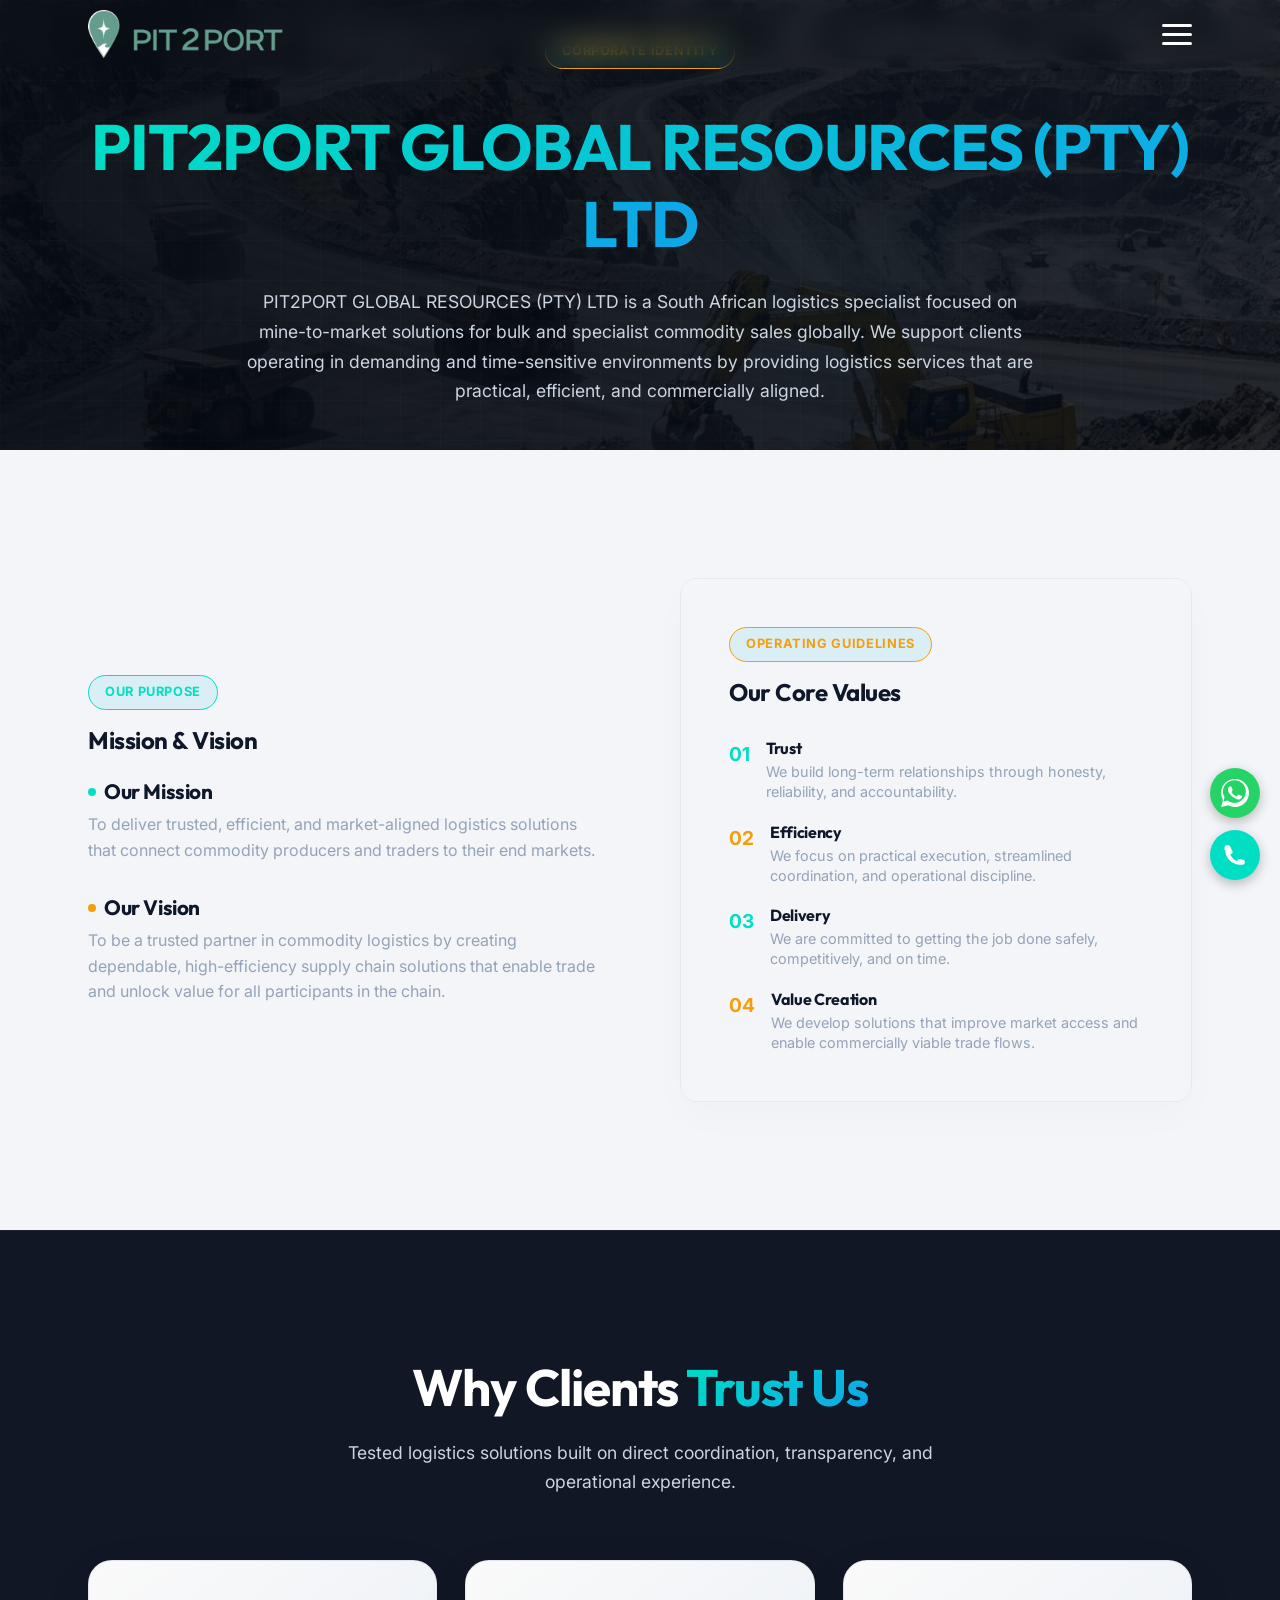
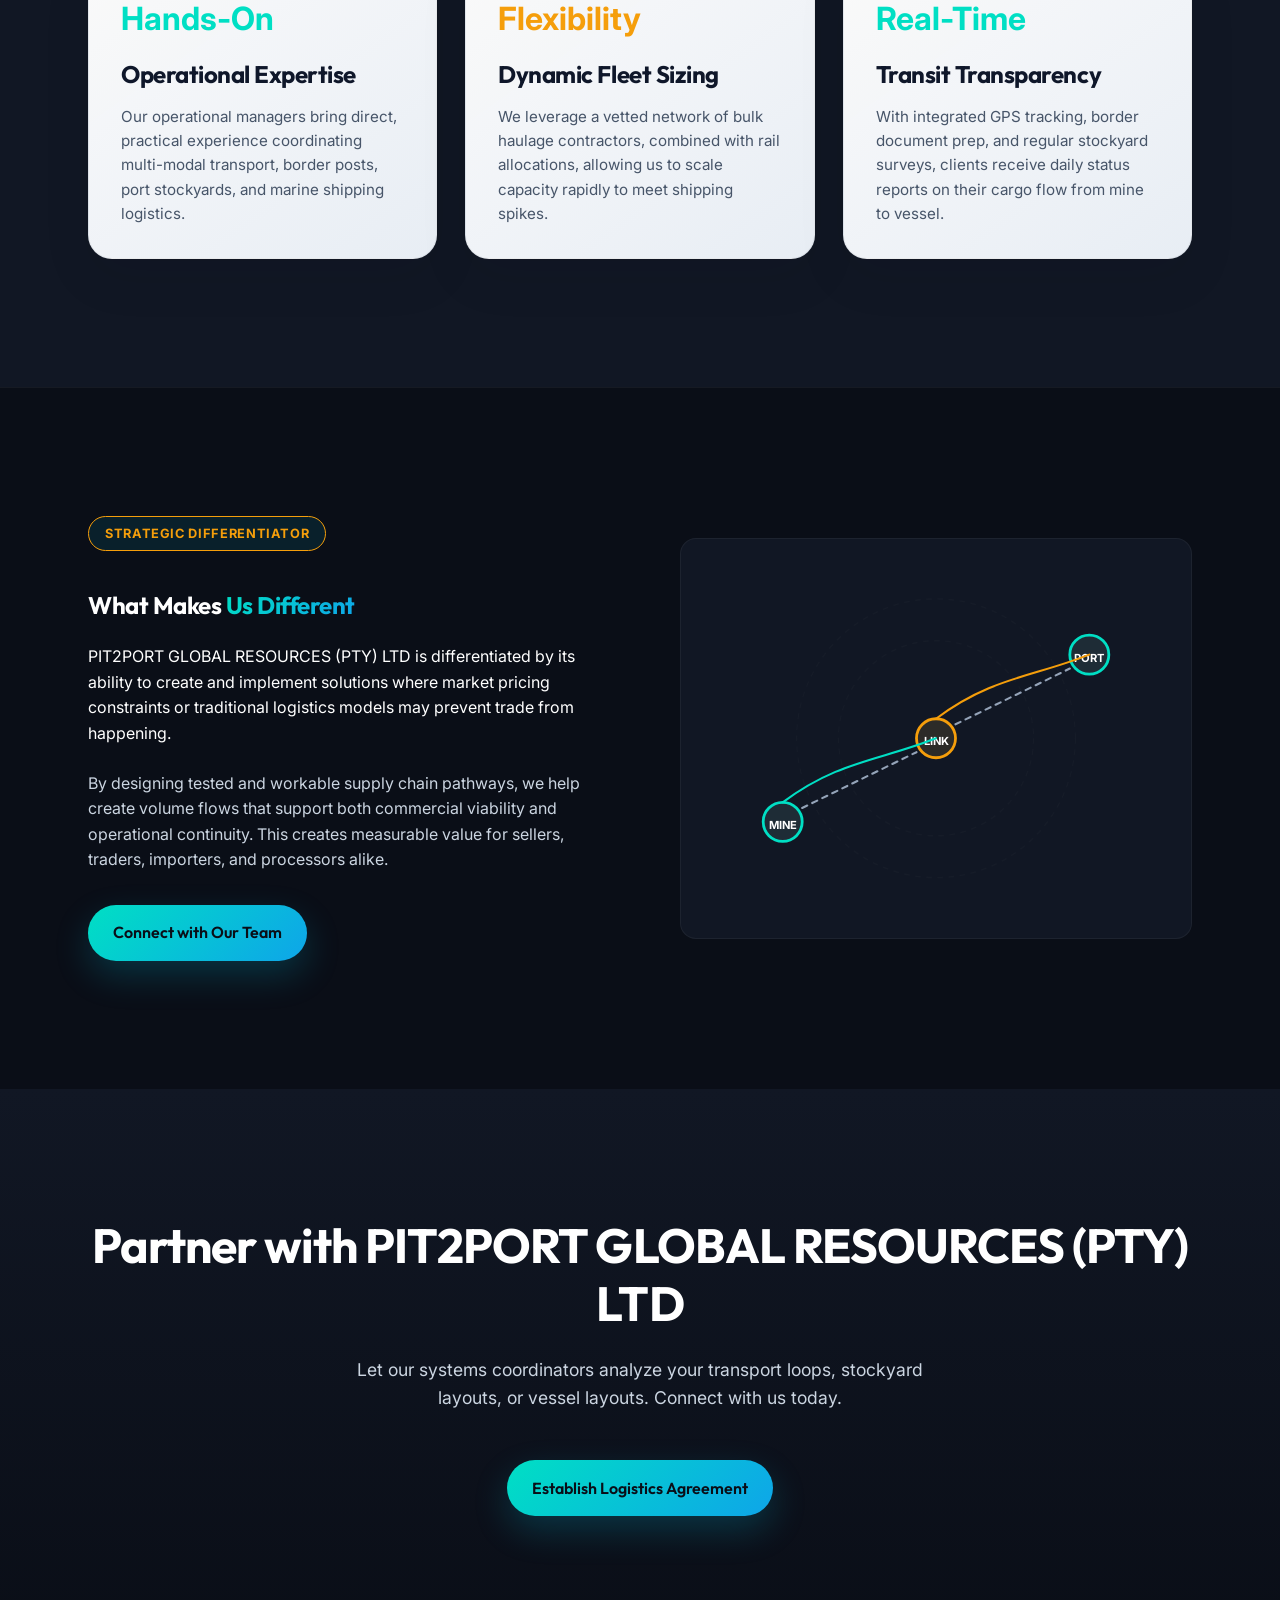
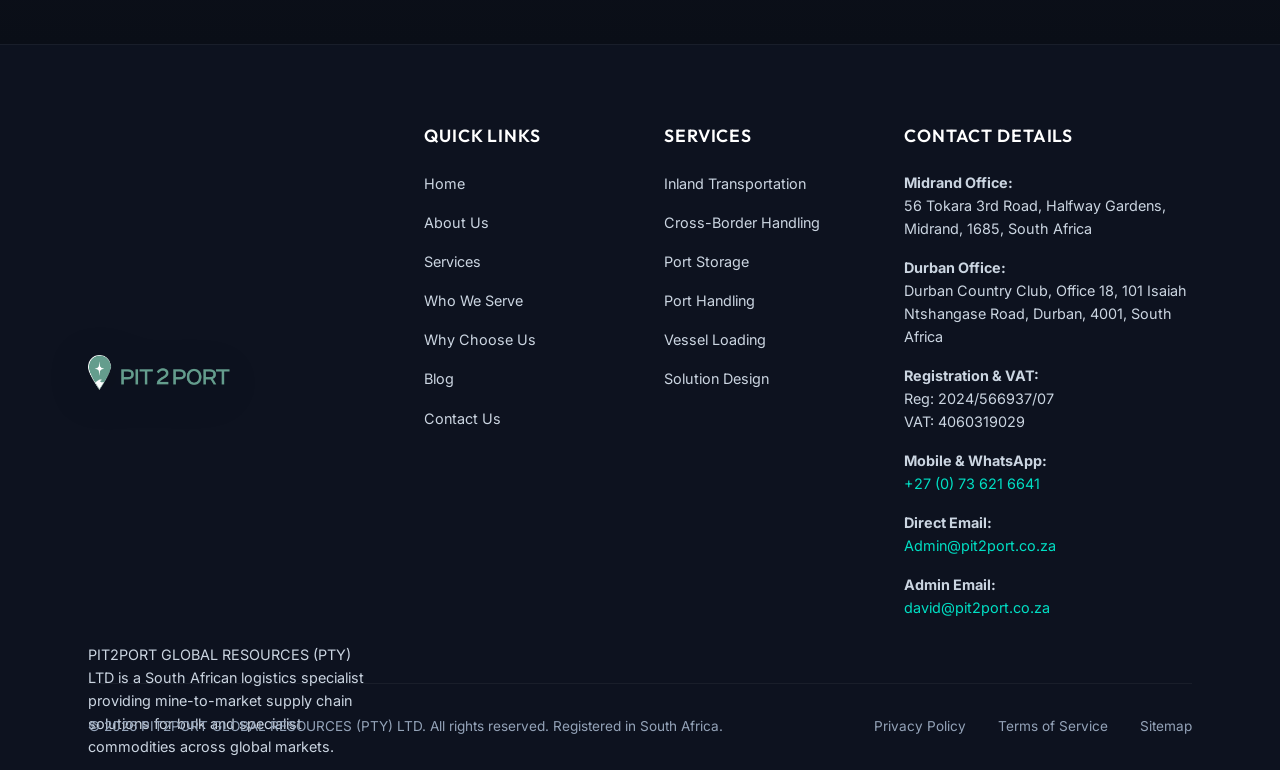
==== commit 436db5a6: "Add draft language selector Co-authored-by: Copilot <223556219+Copilot@users.noreply.github.com>" ====
--- a/about.html
+++ b/about.html
@@ -33,7 +33,7 @@
 
     <!-- Stylesheets -->
     <link rel="stylesheet" href="css/style.css?v=mobilefix3" />
-    <link rel="stylesheet" href="css/responsive.css?v=mobilefix3" />
+    <link rel="stylesheet" href="css/responsive.css?v=language-drafts-1" />
   </head>
   <body class="about-page">
     <div id="scroll-progress"></div>
@@ -913,7 +913,7 @@
     </div>
 
     <!-- Scripts -->
-    <script src="js/main.js?v=mobilefix3"></script>
+    <script src="js/main.js?v=language-drafts-1"></script>
     <script src="js/animations.js?v=mobilefix3"></script>
   </body>
 </html>
--- a/css/responsive.css
+++ b/css/responsive.css
@@ -7,6 +7,13 @@
   .container {
     max-width: 1200px;
     padding: 0 3rem;
+  }
+}
+
+@media (min-width: 1400px) {
+  .header .container.nav-container {
+    max-width: 1400px;
+    padding: 0 1.5rem;
   }
 }
 
@@ -170,6 +177,21 @@
   .nav-menu.active li:nth-child(6) { transition-delay: 0.35s; opacity: 1; transform: translateX(0); }
   .nav-menu.active li:nth-child(7) { transition-delay: 0.4s; opacity: 1; transform: translateX(0); }
   .nav-menu.active li:nth-child(8) { transition-delay: 0.45s; opacity: 1; transform: translateX(0); }
+  .nav-menu.active .language-switcher { transition-delay: 0.5s; opacity: 1; transform: translateX(0); }
+
+  .language-switcher {
+    width: 100%;
+    padding: 0.5rem 0;
+    font-size: 0.9rem;
+  }
+
+  .language-switcher-note {
+    max-width: 240px;
+  }
+
+  #google_translate_element .goog-te-combo {
+    max-width: 100%;
+  }
 
   .nav-link {
     font-size: 1.25rem;
@@ -613,6 +635,87 @@
     padding: 10px 16px !important;
     font-size: 0.85rem !important;
     border-radius: 12px !important;
+  }
+}
+
+@media (min-width: 1025px) and (max-width: 1399px) {
+  .header {
+    height: 68px;
+    padding: 0 20px;
+  }
+
+  .nav-container {
+    height: 100%;
+    gap: 1rem;
+  }
+
+  .logo img {
+    max-height: 48px;
+  }
+
+  .menu-toggle {
+    display: flex;
+  }
+
+  .nav-actions {
+    display: none;
+  }
+
+  .nav-menu {
+    position: fixed;
+    top: 0;
+    right: -100%;
+    width: 85%;
+    max-width: 340px;
+    height: 100vh;
+    flex-direction: column;
+    justify-content: center;
+    align-items: flex-start;
+    gap: 1.25rem;
+    padding: 6rem 2rem 2rem;
+    border: 0;
+    border-left: 1px solid var(--glass-border);
+    border-radius: 0;
+    background: rgba(10, 14, 23, 0.98);
+    backdrop-filter: blur(20px);
+    -webkit-backdrop-filter: blur(20px);
+    overflow-y: auto;
+    box-shadow: -15px 0 50px rgba(0, 0, 0, 0.6);
+    transition: right 0.4s ease;
+    z-index: 999;
+  }
+
+  .nav-menu.active {
+    right: 0;
+  }
+
+  .nav-menu li {
+    width: 100%;
+    opacity: 0;
+    transform: translateX(18px);
+    transition: transform 0.45s cubic-bezier(0.16, 1, 0.3, 1), opacity 0.45s ease;
+  }
+
+  .nav-menu.active li {
+    opacity: 1;
+    transform: translateX(0);
+  }
+
+  .nav-link {
+    display: block;
+    padding: 0.75rem 0;
+    font-size: 1.1rem;
+  }
+
+  .nav-btn-mobile {
+    display: block !important;
+    width: 100%;
+    margin-top: 1rem;
+  }
+
+  .nav-btn-mobile .btn {
+    display: flex;
+    width: 100%;
   }
 }
 
@@ -680,6 +783,44 @@
   transform: scale(0.9);
 }
 
+.language-switcher {
+  display: flex;
+  flex-direction: column;
+  align-items: flex-start;
+  gap: 0.3rem;
+  padding: 0.25rem 0.5rem;
+  color: var(--text-secondary);
+  font-size: 0.72rem;
+  line-height: 1.3;
+}
+
+.language-switcher-note {
+  max-width: 150px;
+  color: var(--text-muted);
+  font-size: 0.65rem;
+}
+
+#google_translate_element .goog-te-gadget {
+  color: var(--text-secondary);
+  font-family: inherit;
+  font-size: 0.72rem;
+}
+
+#google_translate_element .goog-te-combo {
+  max-width: 150px;
+  margin: 0;
+  padding: 0.45rem 0.6rem;
+  border: 1px solid var(--glass-border);
+  border-radius: 8px;
+  background: var(--bg-secondary);
+  color: var(--text-primary);
+  font: inherit;
+}
+
+.goog-te-banner-frame.skiptranslate {
+  z-index: 10000;
+}
+
 .sticky-bar-item.whatsapp {
   color: #25d366;
 }
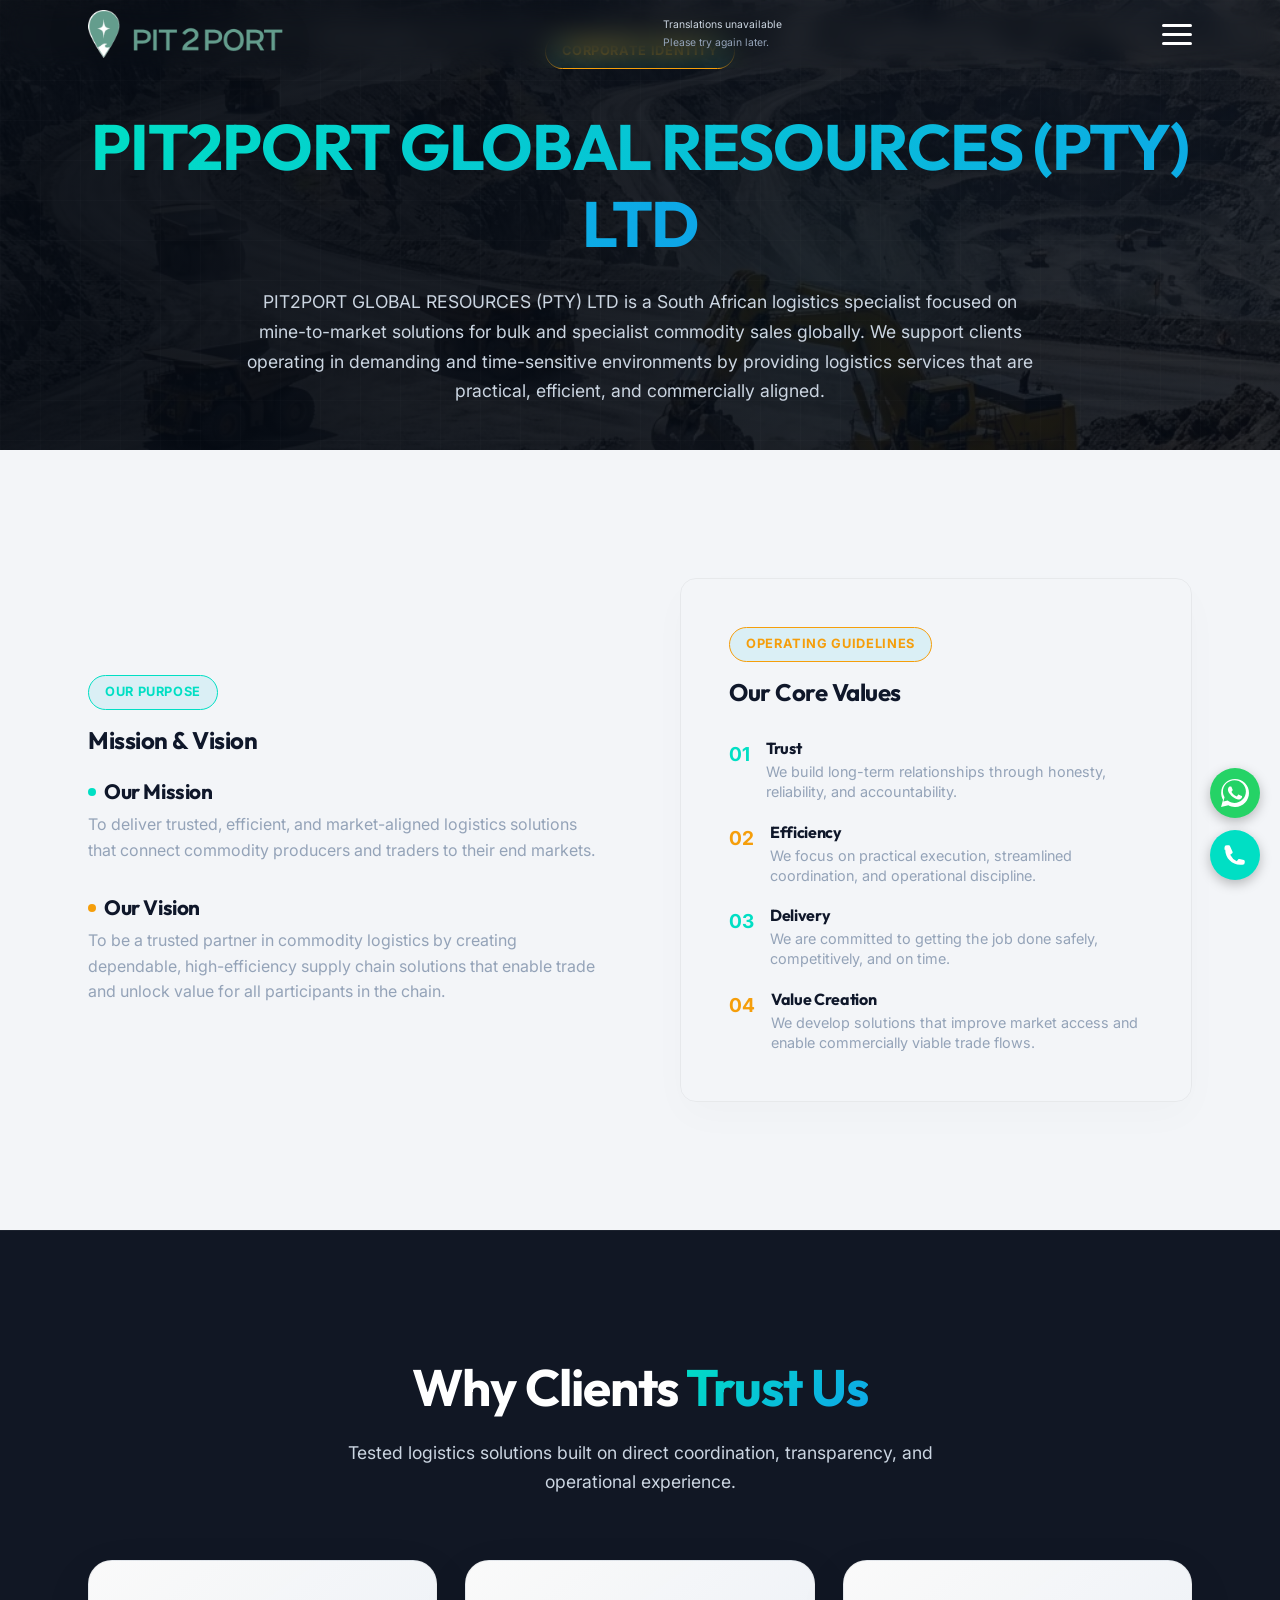
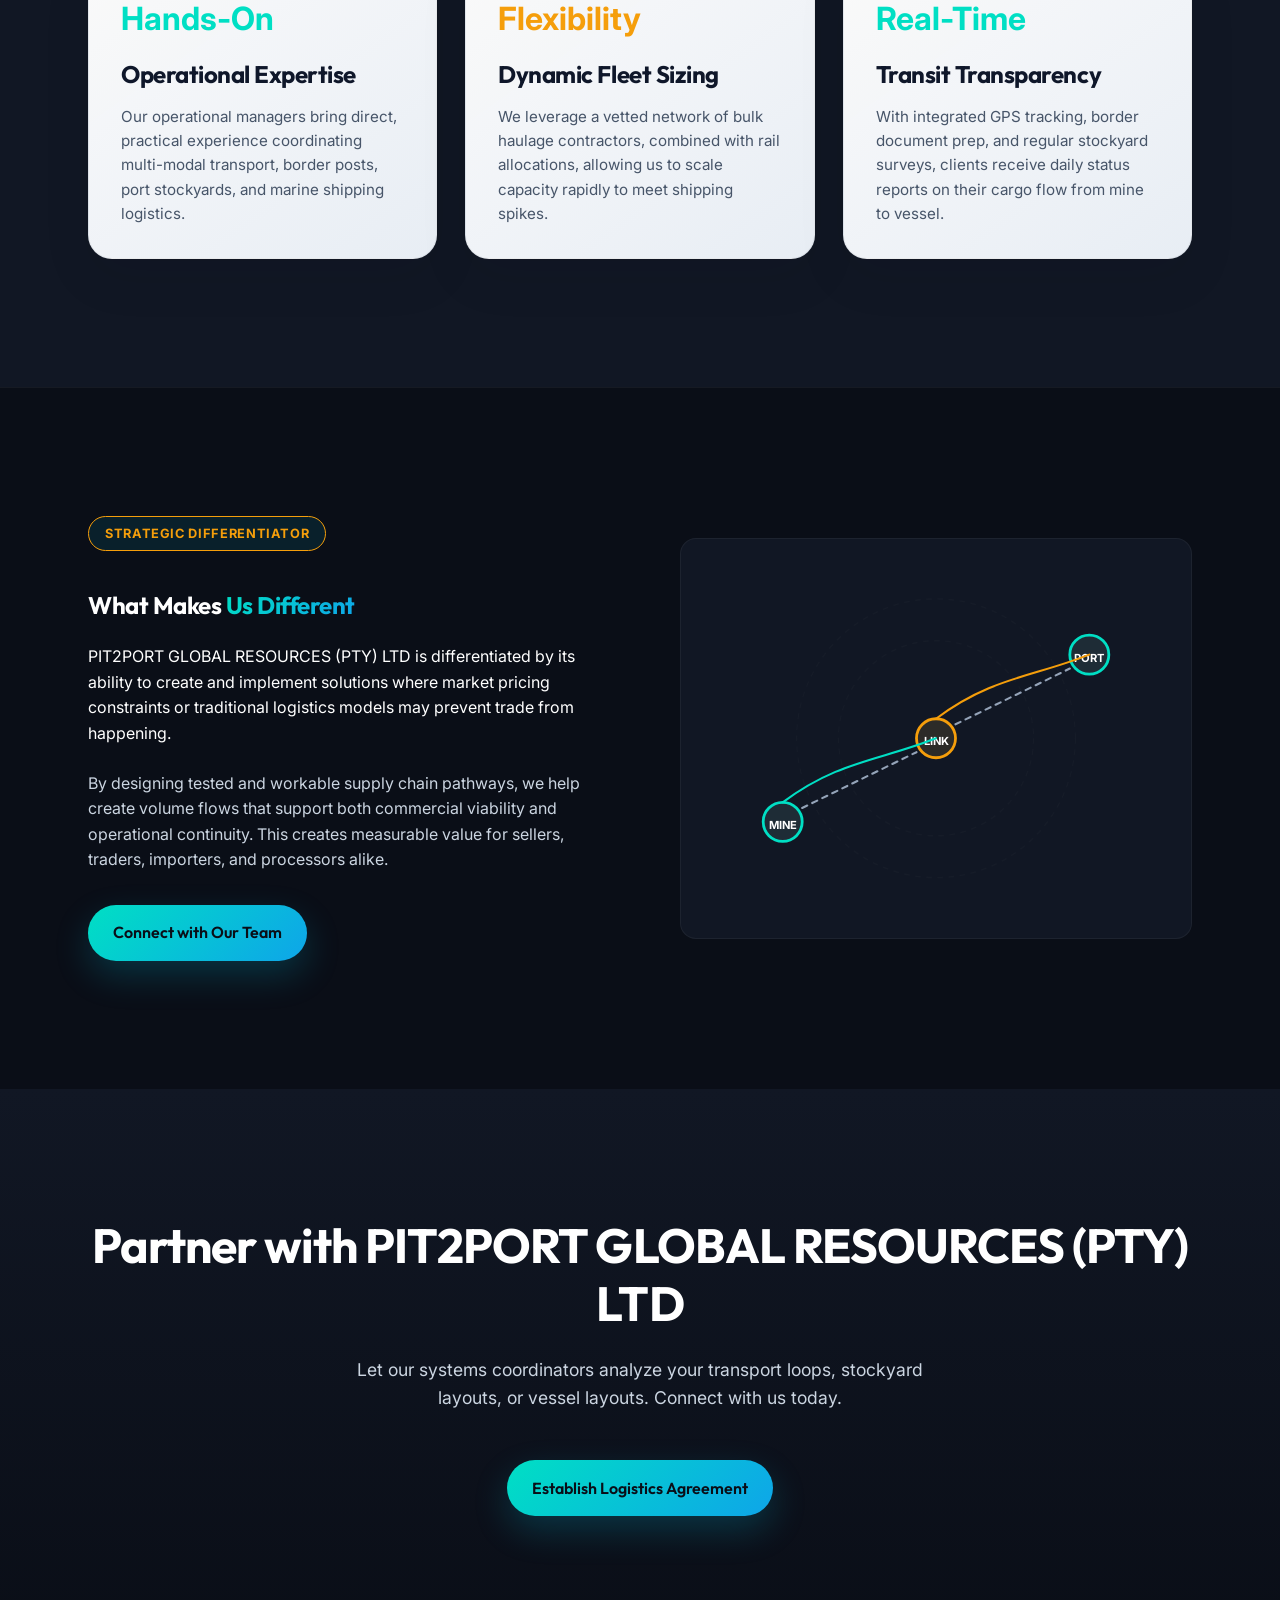
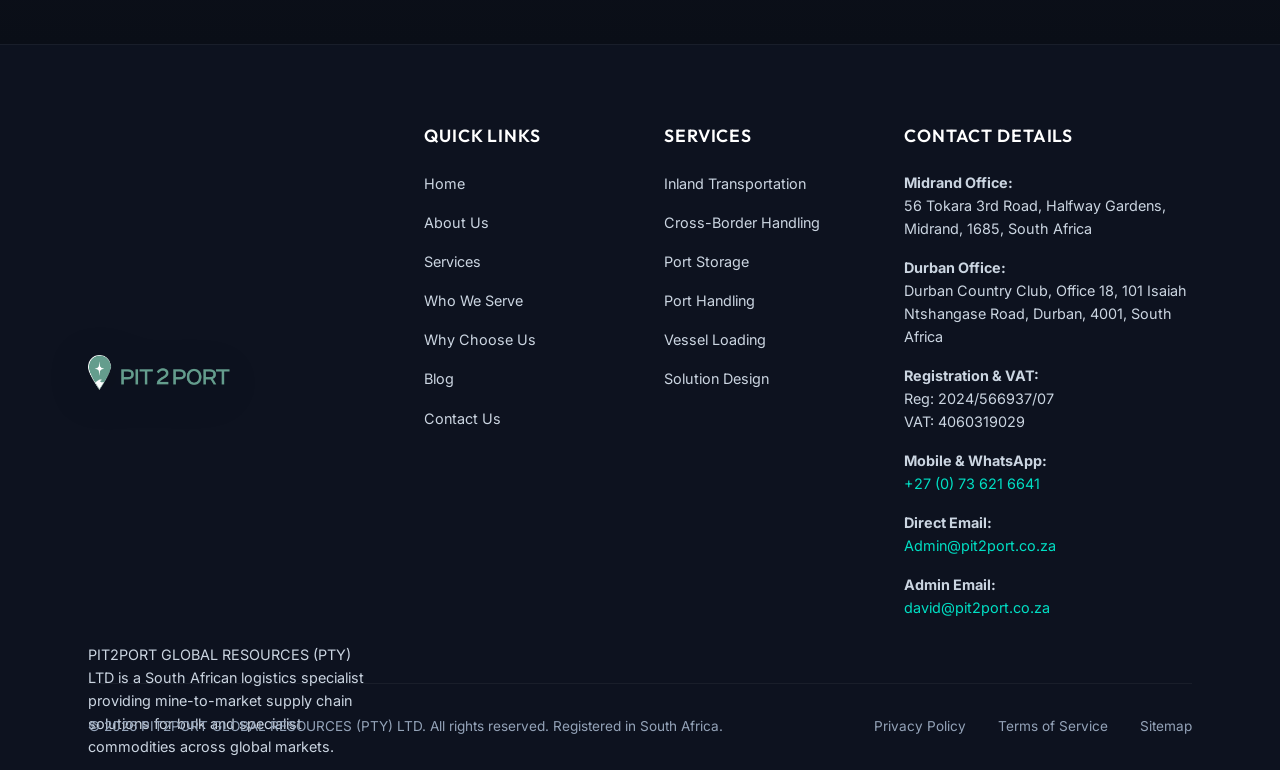
==== commit 8eb8517f: "Show language selector in header Co-authored-by: Copilot <223556219+Copilot@users.noreply.github.com" ====
--- a/about.html
+++ b/about.html
@@ -33,7 +33,7 @@
 
     <!-- Stylesheets -->
     <link rel="stylesheet" href="css/style.css?v=mobilefix3" />
-    <link rel="stylesheet" href="css/responsive.css?v=language-drafts-1" />
+    <link rel="stylesheet" href="css/responsive.css?v=language-drafts-2" />
   </head>
   <body class="about-page">
     <div id="scroll-progress"></div>
@@ -913,7 +913,7 @@
     </div>
 
     <!-- Scripts -->
-    <script src="js/main.js?v=language-drafts-1"></script>
+    <script src="js/main.js?v=language-drafts-2"></script>
     <script src="js/animations.js?v=mobilefix3"></script>
   </body>
 </html>
--- a/css/responsive.css
+++ b/css/responsive.css
@@ -177,20 +177,24 @@
   .nav-menu.active li:nth-child(6) { transition-delay: 0.35s; opacity: 1; transform: translateX(0); }
   .nav-menu.active li:nth-child(7) { transition-delay: 0.4s; opacity: 1; transform: translateX(0); }
   .nav-menu.active li:nth-child(8) { transition-delay: 0.45s; opacity: 1; transform: translateX(0); }
-  .nav-menu.active .language-switcher { transition-delay: 0.5s; opacity: 1; transform: translateX(0); }
-
-  .language-switcher {
-    width: 100%;
-    padding: 0.5rem 0;
-    font-size: 0.9rem;
+  .header .language-switcher {
+    min-width: 0;
+    padding: 0 0.25rem;
+  }
+
+  .header .language-switcher-label {
+    font-size: 0.6rem;
   }
 
   .language-switcher-note {
-    max-width: 240px;
-  }
-
-  #google_translate_element .goog-te-combo {
-    max-width: 100%;
+    display: none;
+  }
+
+  .header #google_translate_element .goog-te-combo {
+    width: 118px;
+    max-width: 118px;
+    padding: 0.35rem 0.4rem;
+    font-size: 0.68rem;
   }
 
   .nav-link {
@@ -539,6 +543,29 @@
 
   .container {
     padding: 0 1.25rem;
+  }
+
+  .header {
+    padding: 0 12px;
+  }
+
+  .header .container.nav-container {
+    gap: 0.35rem;
+    padding: 0 6px !important;
+  }
+
+  .logo img {
+    max-width: 104px;
+    max-height: 38px;
+  }
+
+  .header .language-switcher {
+    padding: 0;
+  }
+
+  .header #google_translate_element .goog-te-combo {
+    width: 104px;
+    max-width: 104px;
   }
 
   .section {
@@ -787,11 +814,19 @@
   display: flex;
   flex-direction: column;
   align-items: flex-start;
-  gap: 0.3rem;
-  padding: 0.25rem 0.5rem;
+  gap: 0.15rem;
+  padding: 0 0.25rem;
   color: var(--text-secondary);
   font-size: 0.72rem;
   line-height: 1.3;
+  flex: 0 0 auto;
+  position: relative;
+  z-index: 1001;
+}
+
+.language-switcher-label {
+  white-space: nowrap;
+  font-size: 0.65rem;
 }
 
 .language-switcher-note {
@@ -807,9 +842,10 @@
 }
 
 #google_translate_element .goog-te-combo {
-  max-width: 150px;
+  width: 140px;
+  max-width: 140px;
   margin: 0;
-  padding: 0.45rem 0.6rem;
+  padding: 0.35rem 0.45rem;
   border: 1px solid var(--glass-border);
   border-radius: 8px;
   background: var(--bg-secondary);
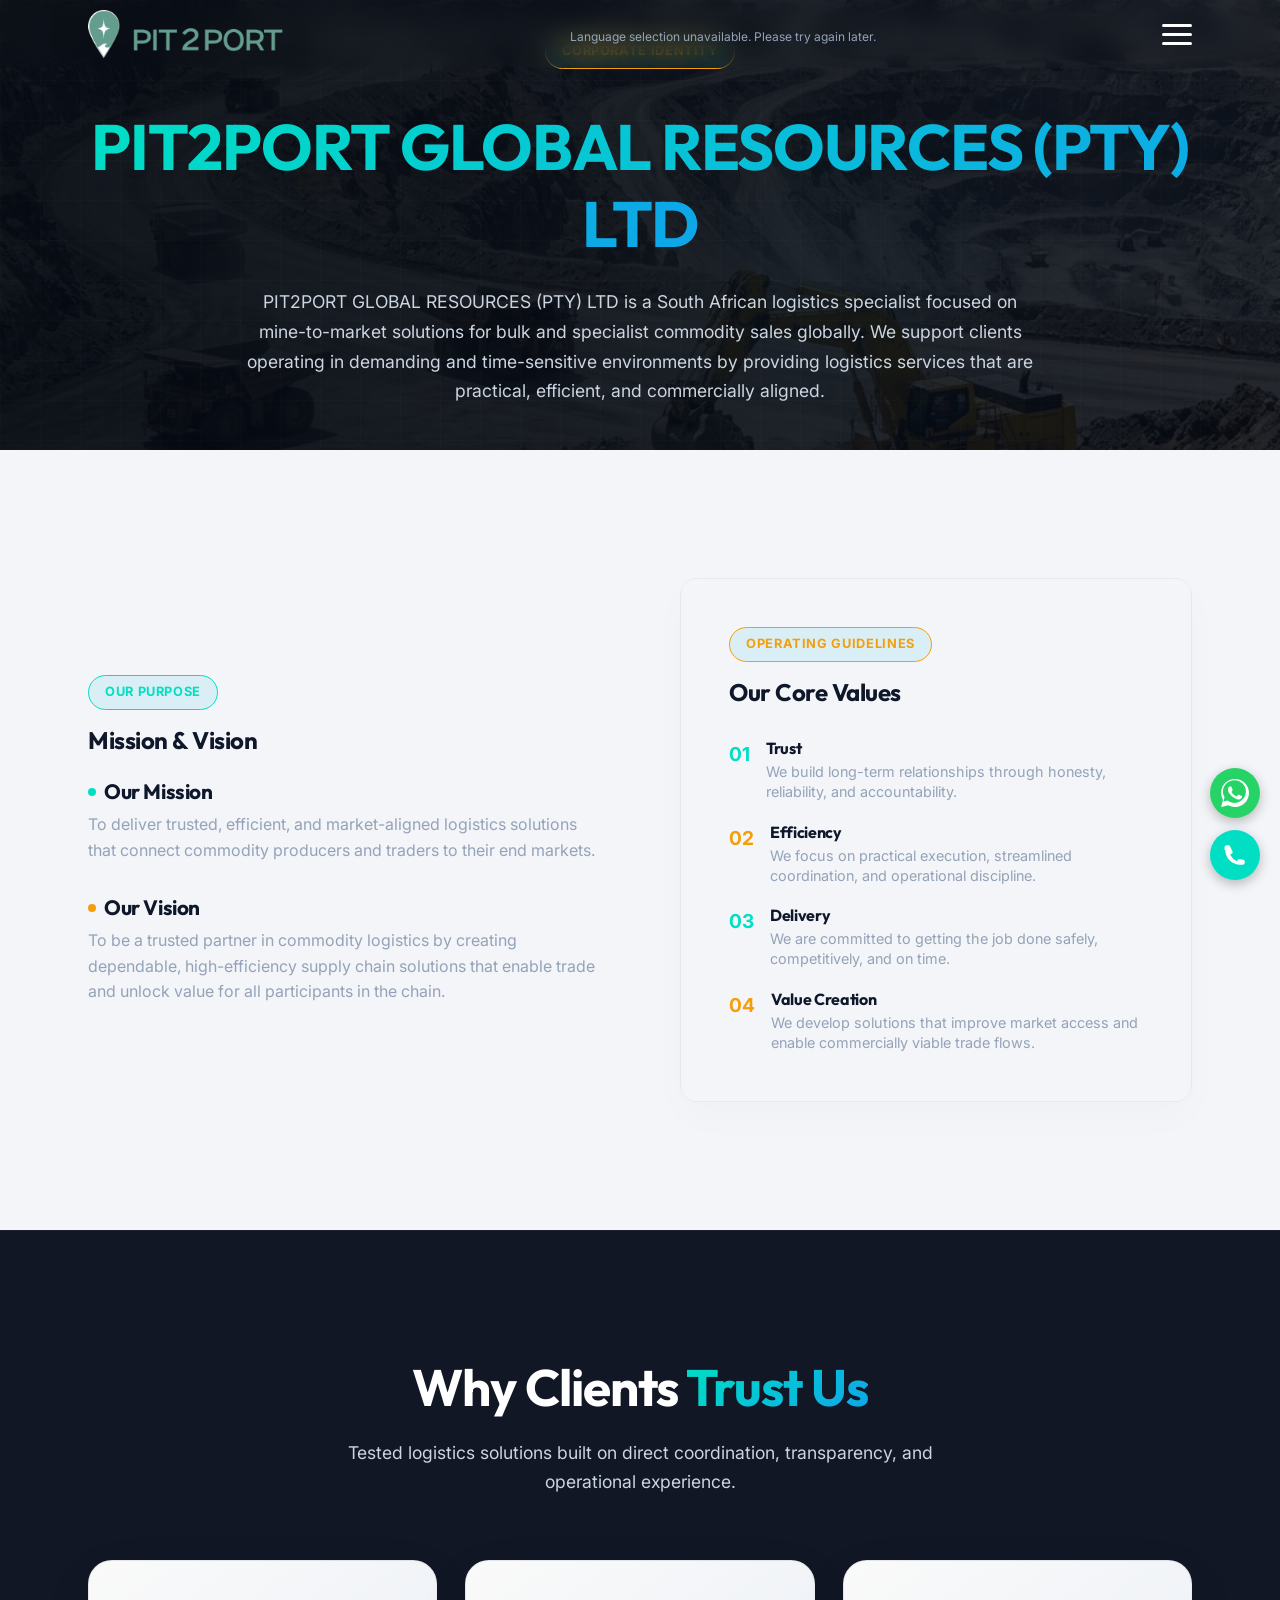
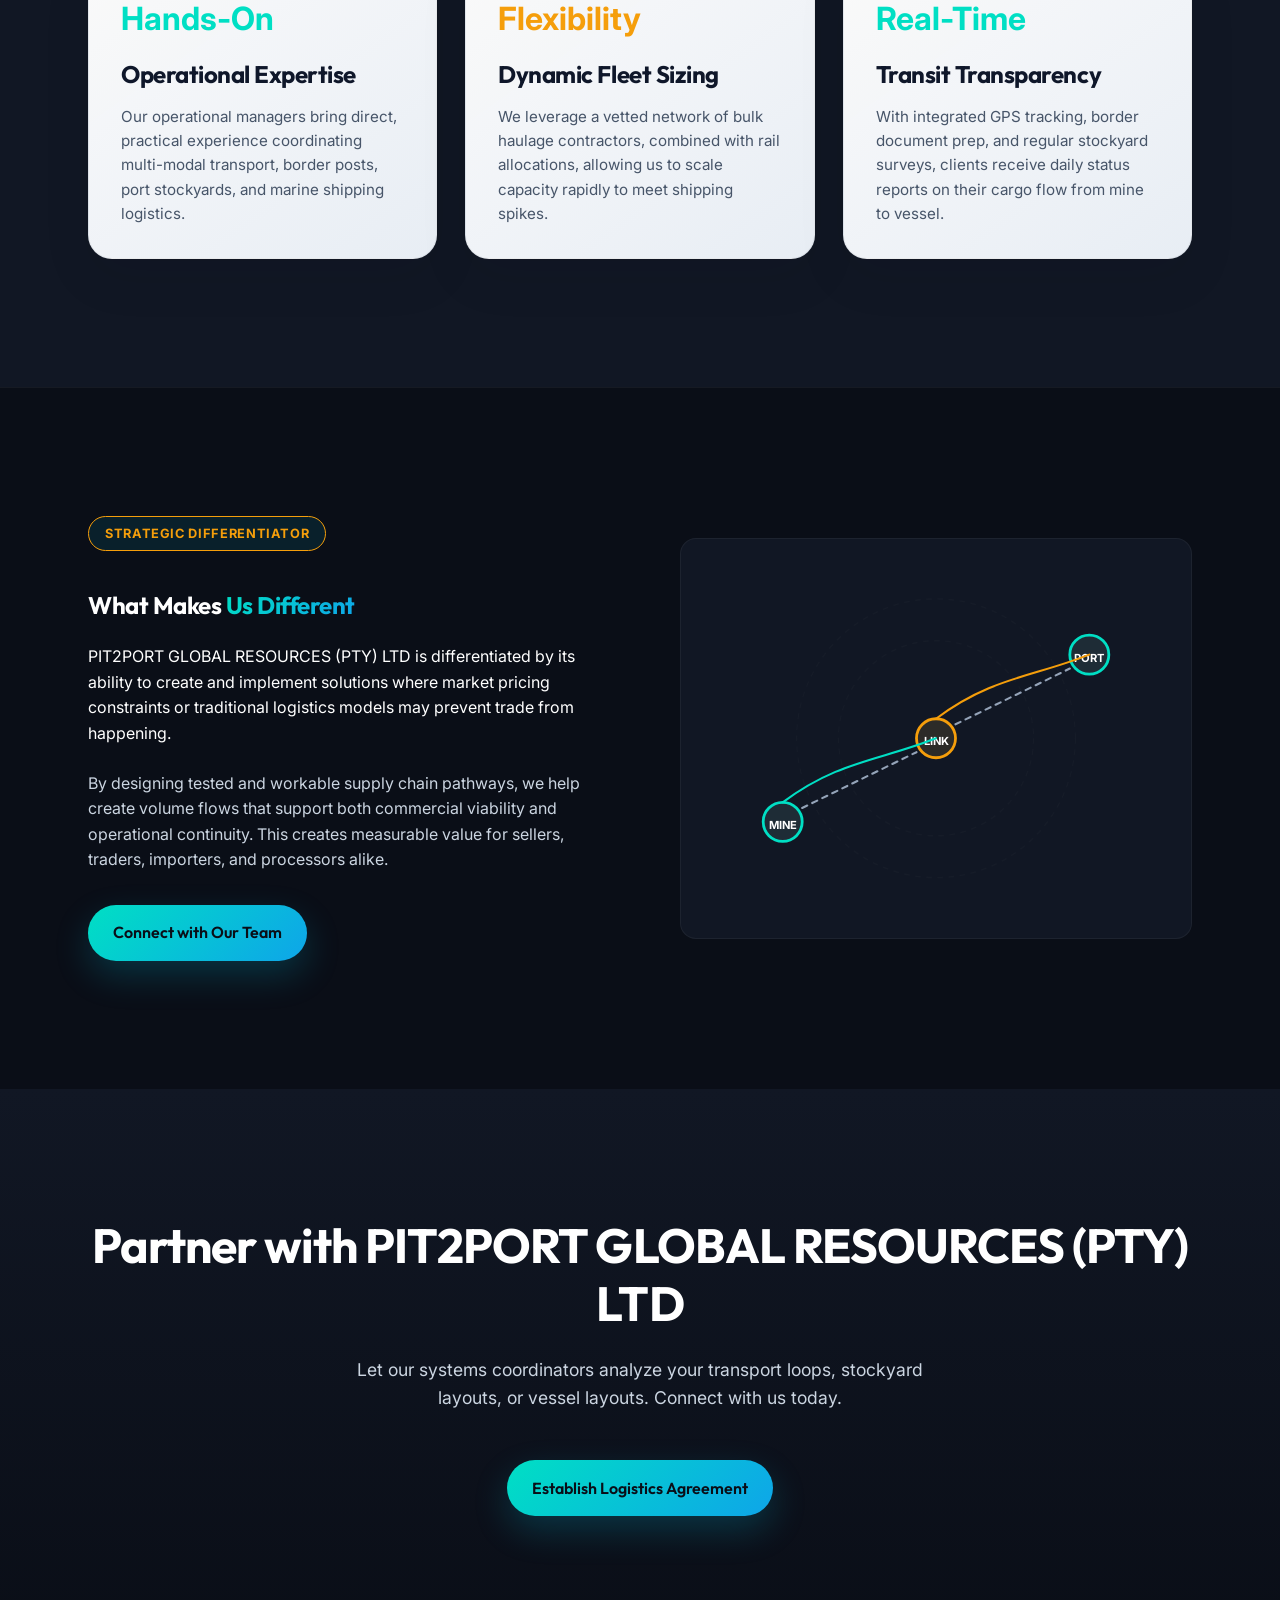
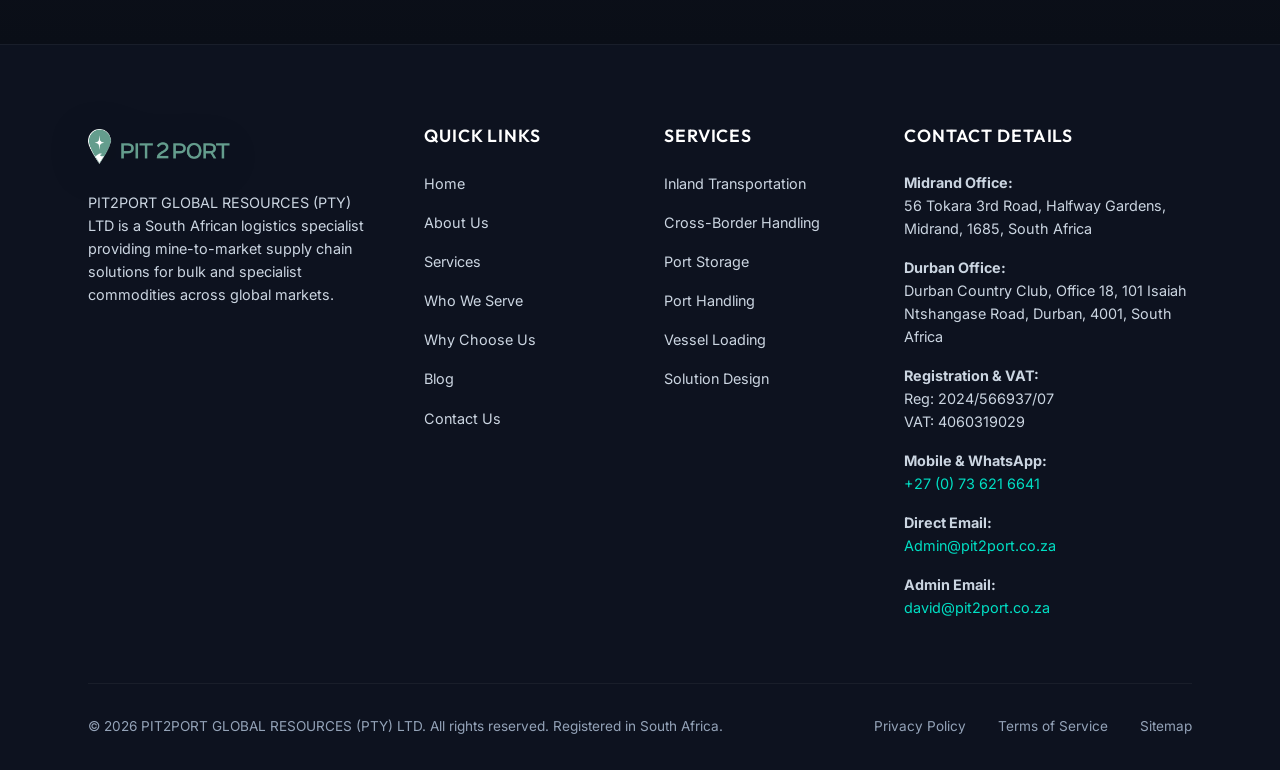
==== commit 0965fe5a: "Improve language selector and responsive layout Co-authored-by: Copilot <223556219+Copilot@users.nor" ====
--- a/about.html
+++ b/about.html
@@ -32,8 +32,8 @@
     <link rel="icon" type="image/png" href="images/logo.png" />
 
     <!-- Stylesheets -->
-    <link rel="stylesheet" href="css/style.css?v=mobilefix3" />
-    <link rel="stylesheet" href="css/responsive.css?v=language-drafts-2" />
+    <link rel="stylesheet" href="css/style.css?v=footer-layout-fix" />
+    <link rel="stylesheet" href="css/responsive.css?v=language-selector-4" />
   </head>
   <body class="about-page">
     <div id="scroll-progress"></div>
@@ -913,7 +913,7 @@
     </div>
 
     <!-- Scripts -->
-    <script src="js/main.js?v=language-drafts-2"></script>
+    <script src="js/main.js?v=language-selector-10"></script>
     <script src="js/animations.js?v=mobilefix3"></script>
   </body>
 </html>
--- a/css/style.css
+++ b/css/style.css
@@ -581,7 +581,7 @@
   height: 100%;
 }
 
-.logo {
+.header .logo {
   display: flex;
   align-items: center;
   height: 100%;
--- a/css/responsive.css
+++ b/css/responsive.css
@@ -182,19 +182,12 @@
     padding: 0 0.25rem;
   }
 
-  .header .language-switcher-label {
-    font-size: 0.6rem;
-  }
-
-  .language-switcher-note {
-    display: none;
-  }
-
   .header #google_translate_element .goog-te-combo {
-    width: 118px;
-    max-width: 118px;
-    padding: 0.35rem 0.4rem;
-    font-size: 0.68rem;
+    width: 170px;
+    max-width: 170px;
+    min-height: 42px;
+    padding: 0.5rem 0.65rem;
+    font-size: 0.82rem;
   }
 
   .nav-link {
@@ -814,47 +807,62 @@
   display: flex;
   flex-direction: column;
   align-items: flex-start;
-  gap: 0.15rem;
+  gap: 0.35rem;
   padding: 0 0.25rem;
   color: var(--text-secondary);
-  font-size: 0.72rem;
+  font-size: 0.875rem;
   line-height: 1.3;
   flex: 0 0 auto;
   position: relative;
   z-index: 1001;
 }
 
-.language-switcher-label {
-  white-space: nowrap;
-  font-size: 0.65rem;
-}
-
-.language-switcher-note {
-  max-width: 150px;
+.language-switcher-status {
   color: var(--text-muted);
-  font-size: 0.65rem;
+  font-size: 0.75rem;
 }
 
 #google_translate_element .goog-te-gadget {
-  color: var(--text-secondary);
+  color: transparent;
   font-family: inherit;
-  font-size: 0.72rem;
+  font-size: 0;
+}
+
+#google_translate_element .goog-te-gadget > span {
+  display: none !important;
 }
 
 #google_translate_element .goog-te-combo {
-  width: 140px;
-  max-width: 140px;
+  width: 180px;
+  max-width: 180px;
+  min-height: 44px;
   margin: 0;
-  padding: 0.35rem 0.45rem;
-  border: 1px solid var(--glass-border);
-  border-radius: 8px;
+  padding: 0.55rem 0.75rem;
+  border: 1px solid rgba(255, 255, 255, 0.14);
+  border-radius: 12px;
   background: var(--bg-secondary);
   color: var(--text-primary);
-  font: inherit;
-}
-
-.goog-te-banner-frame.skiptranslate {
+  font: 500 0.9rem/1.3 'Inter', sans-serif;
+  cursor: pointer;
+  transition: border-color var(--transition-fast), box-shadow var(--transition-fast);
+}
+
+#google_translate_element .goog-te-combo:hover,
+#google_translate_element .goog-te-combo:focus-visible {
+  border-color: var(--accent-teal);
+  outline: none;
+  box-shadow: 0 0 0 3px rgba(0, 223, 196, 0.16);
+}
+
+.goog-te-banner-frame.skiptranslate,
+iframe.goog-te-banner-frame,
+iframe[id^=":"][id*="container"] {
+  display: none !important;
   z-index: 10000;
+}
+
+body {
+  top: 0 !important;
 }
 
 .sticky-bar-item.whatsapp {
